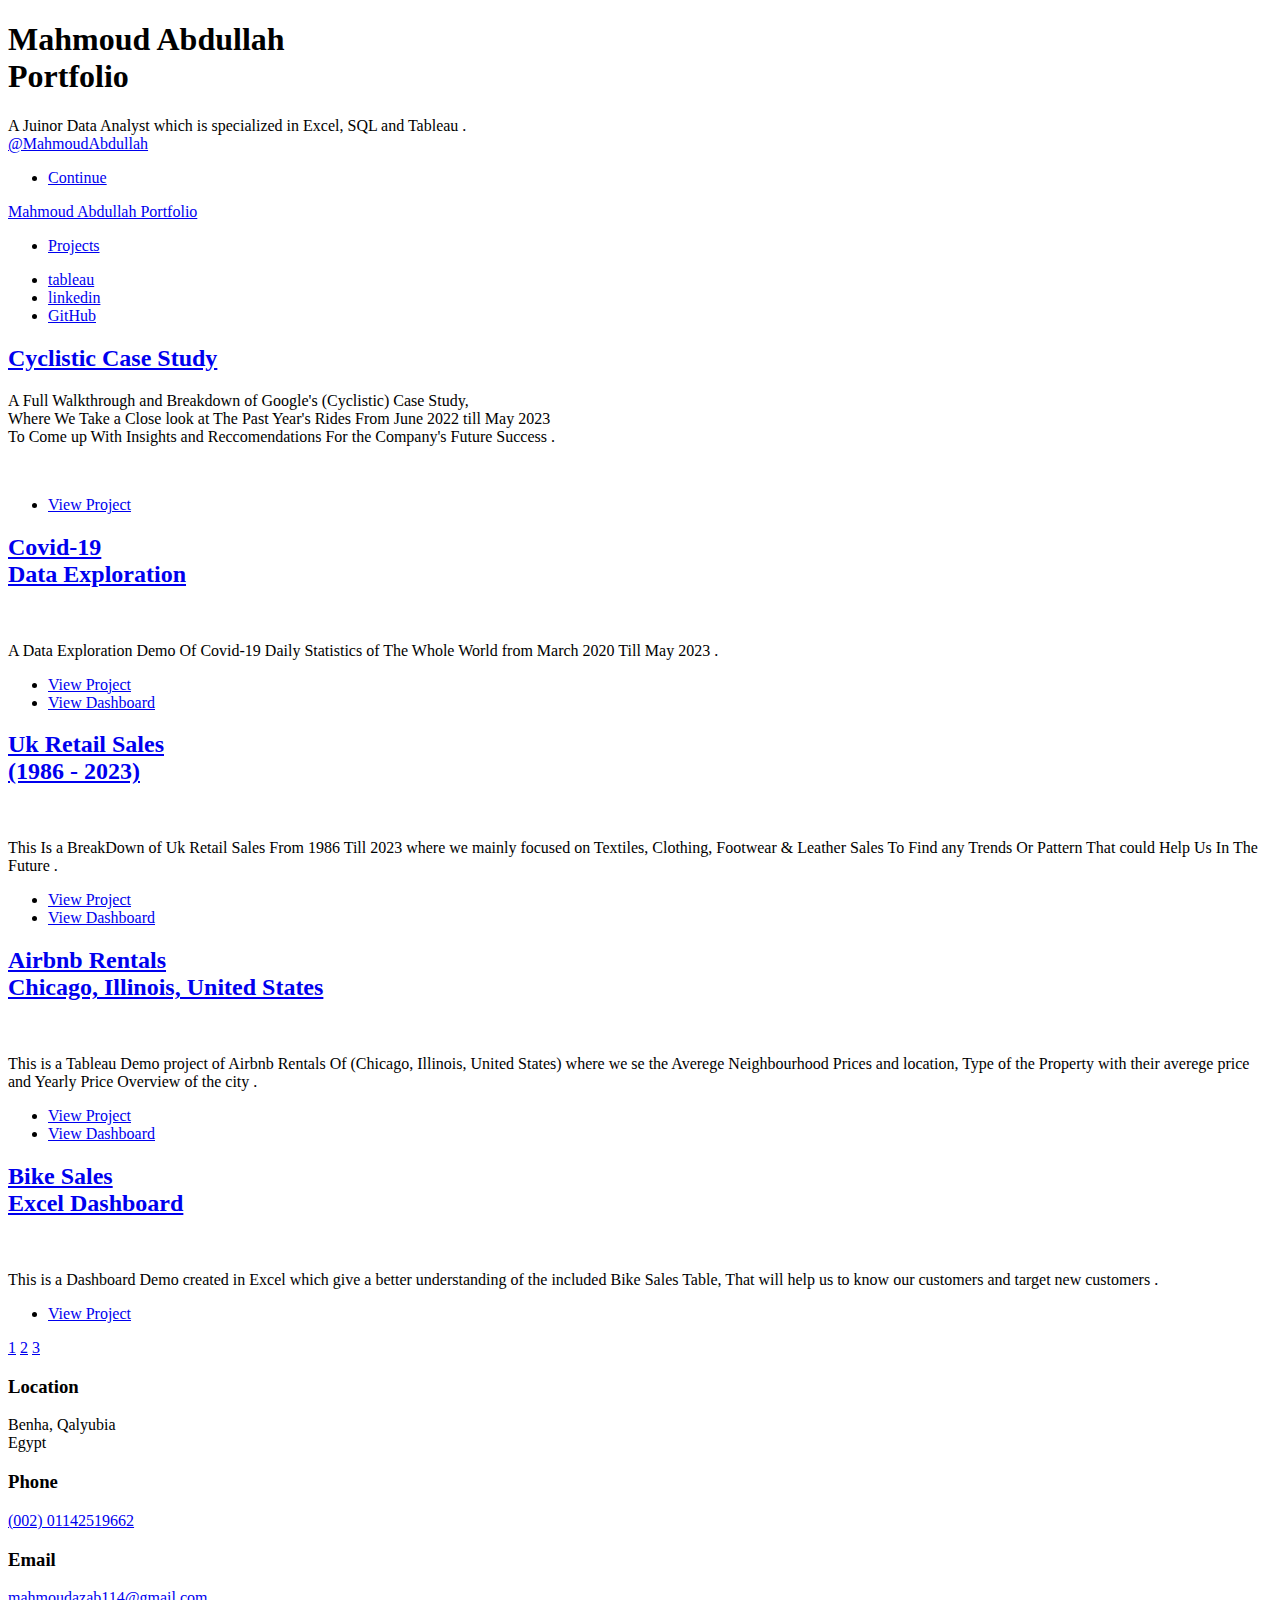
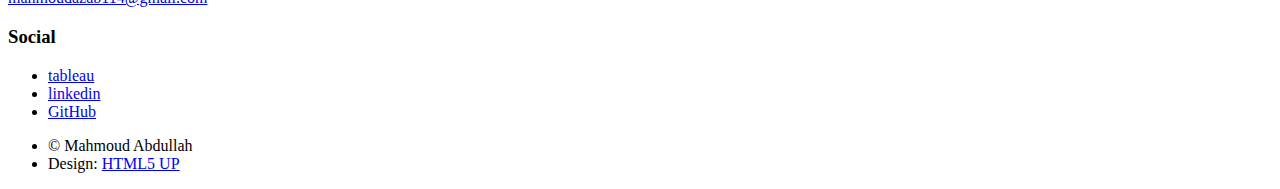
==== index.html @ ea703479 "Update index.html" ====
<!DOCTYPE HTML>
<!--
	Massively by HTML5 UP
	html5up.net | @ajlkn
	Free for personal and commercial use under the CCA 3.0 license (html5up.net/license)
-->
<html>
	<head>
		<title>Mahmoud Abdullah Portfolio</title>
		<meta charset="utf-8" />
		<meta name="viewport" content="width=device-width, initial-scale=1, user-scalable=no" />
		<link rel="stylesheet" href="assets/css/main.css" />
		<noscript><link rel="stylesheet" href="assets/css/noscript.css" /></noscript>
	</head>
	<body class="is-preload">

		<!-- Wrapper -->
			<div id="wrapper" class="fade-in">

				<!-- Intro -->
					<div id="intro">
						<h1>Mahmoud Abdullah<br />
						Portfolio</h1>
						<p>A Juinor Data Analyst which is specialized in Excel, SQL and Tableau . <a href="https://web.facebook.com/mahmood.azab"></a>  <a href="https://html5up.net"></a><br />
						 <a href="https://www.linkedin.com/in/mahmoud-abdullah-60a1521b1/">@MahmoudAbdullah</a></p>
						<ul class="actions">
							<li><a href="#header" class="button icon solid solo fa-arrow-down scrolly">Continue</a></li>
						</ul>
					</div>

				<!-- Header -->
					<header id="header">
						<a href="index.html" class="logo">Mahmoud Abdullah Portfolio</a>
					</header>

				<!-- Nav -->
					<nav id="nav">
						<ul class="links">
							<li class="active"><a href="index.html">Projects</a></li>
						</ul>
						<ul class="icons">
							<li><a href="https://public.tableau.com/app/profile/mahmoud.abdullah" target= "_blank" class="cib-tableau"><span class="label">tableau</span></a></li>
							<li><a href="https://www.linkedin.com/in/mahmoud-abdullah-60a1521b1/" target= "_blank" class="icon brands alt fa-linkedin"><span class="label">linkedin</span></a></li>
							<li><a href="https://github.com/mahmoudazab001" target= "_blank" class="icon brands alt fa-github"><span class="label">GitHub</span></a></li>
						</ul>
					</nav>

				<!-- Main -->
					<div id="main">

						<!-- Featured Post -->
							<article class="post featured">
								<header class="major">
									<h2><a href="generic.html">Cyclistic Case Study <br />
									</a></h2>
									<p>A Full Walkthrough and Breakdown of Google's (Cyclistic) Case Study,<br />
									Where We Take a Close look at The Past Year's Rides From June 2022 till May 2023 <br />
									To Come up With Insights and Reccomendations For the Company's Future Success .</p>
								</header>
								<a href="#" class="image main"><img src="images/23-zillow-group-san-francisco-bike-storage-1-1515514321.jpg" alt="" /></a>
								<ul class="actions special">
									<li><a href="generic.html" class="button large">View Project</a></li>
								</ul>
							</article>

						<!-- Posts -->
							<section class="posts">
								<article>
									<header>
										
										<h2><a href="https://github.com/mahmoudazab001/Portfolio_Projects/blob/main/covid_demo.sql">Covid-19 <br />
											Data Exploration</a></h2>
									</header>
									<a href="#" class="image fit"><img src="images/coronavirus-banner.jpg" alt="" /></a>
									<p>A Data Exploration Demo Of Covid-19 Daily Statistics of The Whole World from March 2020 Till May 2023 .</p>
									<ul class="actions special">
										<li><a href="https://github.com/mahmoudazab001/Portfolio_Projects/blob/main/covid_demo.sql" class="button">View Project</a></li>
										<li><a href="https://public.tableau.com/app/profile/mahmoud.abdullah/viz/Covid19overview_16870053819370/Dashboard1" class="button">View Dashboard</a></li>
									</ul>
								</article>
								<article>
									<header>
										
										<h2><a href="https://github.com/mahmoudazab001/Portfolio_Projects/blob/main/uk%20retail%20sales%20final.sql">Uk Retail Sales <br />
										(1986 - 2023)</a></h2>
									</header>
									<a href="#" class="image fit"><img src="images/retail-sales-increase-graph-1280x720-1.jpg" alt="" /></a>
									<p>This Is a BreakDown of Uk Retail Sales From 1986 Till 2023 where we mainly focused on Textiles, Clothing, Footwear & Leather Sales To Find any Trends Or Pattern That could Help Us In The Future .</p>
									<ul class="actions special">
										<li><a href="https://github.com/mahmoudazab001/Portfolio_Projects/blob/main/uk%20retail%20sales%20final.sql" class="button">View Project</a></li>
										<li><a href="https://public.tableau.com/app/profile/mahmoud.abdullah/viz/UkSales/Dashboard1" class="button">View Dashboard</a></li>
									</ul>
								</article>
								<article>
									<header>
										
										<h2><a href="https://public.tableau.com/app/profile/mahmoud.abdullah/viz/Airbnbdemo/Dashboard1#1">Airbnb Rentals<br />
										Chicago, Illinois, United States </a></h2>
									</header>
									<a href="#" class="image fit"><img src="images/carousel_Airbnb_Chicago.jpg" alt="" /></a>
									<p>This is a Tableau Demo project of Airbnb Rentals Of (Chicago, Illinois, United States) where we se the Averege Neighbourhood Prices and location, Type of the Property with their averege price and Yearly Price Overview of the city .</p>
									<ul class="actions special">
										<li><a href="https://github.com/mahmoudazab001/Airbnb" class="button">View Project</a></li>
										<li><a href="https://public.tableau.com/app/profile/mahmoud.abdullah/viz/Airbnbdemo/Dashboard1#1" class="button">View Dashboard</a></li>
									</ul>
								</article>
								<article>
									<header>
									
										<h2><a href="https://github.com/mahmoudazab001/Portfolio_Projects/blob/main/Excel%20Project%20dashboard.xlsx">Bike Sales<br />
										Excel Dashboard</a></h2>
									</header>
									<a href="#" class="image fit"><img src="images/PXL_20221204_204356273-slimC.jpg" alt="" /></a>
									<p>This is a Dashboard Demo created in Excel which give a better understanding of the included Bike Sales Table, That will help us to know our customers and target new customers .</p>
									<ul class="actions special">
										<li><a href="https://github.com/mahmoudazab001/Portfolio_Projects/blob/main/Excel%20Project%20dashboard.xlsx" class="button">View Project</a></li>
									</ul>
								</article>
								<article>
									<header>
										
									</ul>
								</article>
								<article>
									<header>
									
									</ul>
								</article>
							</section>

						<!-- Footer -->
							<footer>
								<div class="pagination">
									<!--<a href="#" class="previous">Prev</a>-->
									<a href="#" class="page active">1</a>
									<a href="#" class="page">2</a>
									<a href="#" class="page">3</a>
							
								</div>
							</footer>

					</div>

				<!-- Footer -->
					<footer id="footer">
						<section>
							
						<section class="split contact">
							<section class="alt">
								<h3>Location</h3>
								<p>Benha, Qalyubia<br />
								Egypt</p>
							</section>
							<section>
								<h3>Phone</h3>
								<p><a href="#">(002) 01142519662</a></p>
							</section>
							<section>
								<h3>Email</h3>
								<p><a href="mahmoudazab114@gmail.com">mahmoudazab114@gmail.com</a></p>
							</section>
							<section>
								<h3>Social</h3>
								<ul class="icons alt">
                                    <li><a href="https://public.tableau.com/app/profile/mahmoud.abdullah" target= "_blank"class="cib-tableau"><span class="label">tableau</span></a></li>
									<li><a href="https://www.linkedin.com/in/mahmoud-abdullah-60a1521b1/" target= "_blank" class="icon brands alt fa-linkedin"><span class="label">linkedin</span></a></li>
									<li><a href="https://github.com/mahmoudazab001" target= "_blank" class="icon brands alt fa-github"><span class="label">GitHub</span></a></li>
								</ul>
							</section>
						</section>
					</footer>

				<!-- Copyright -->
					<div id="copyright">
						<ul><li>&copy; Mahmoud Abdullah</li><li>Design: <a href="https://html5up.net">HTML5 UP</a></li></ul>
					</div>

			</div>

		<!-- Scripts -->
			<script src="assets/js/jquery.min.js"></script>
			<script src="assets/js/jquery.scrollex.min.js"></script>
			<script src="assets/js/jquery.scrolly.min.js"></script>
			<script src="assets/js/browser.min.js"></script>
			<script src="assets/js/breakpoints.min.js"></script>
			<script src="assets/js/util.js"></script>
			<script src="assets/js/main.js"></script>

	</body>
</html>
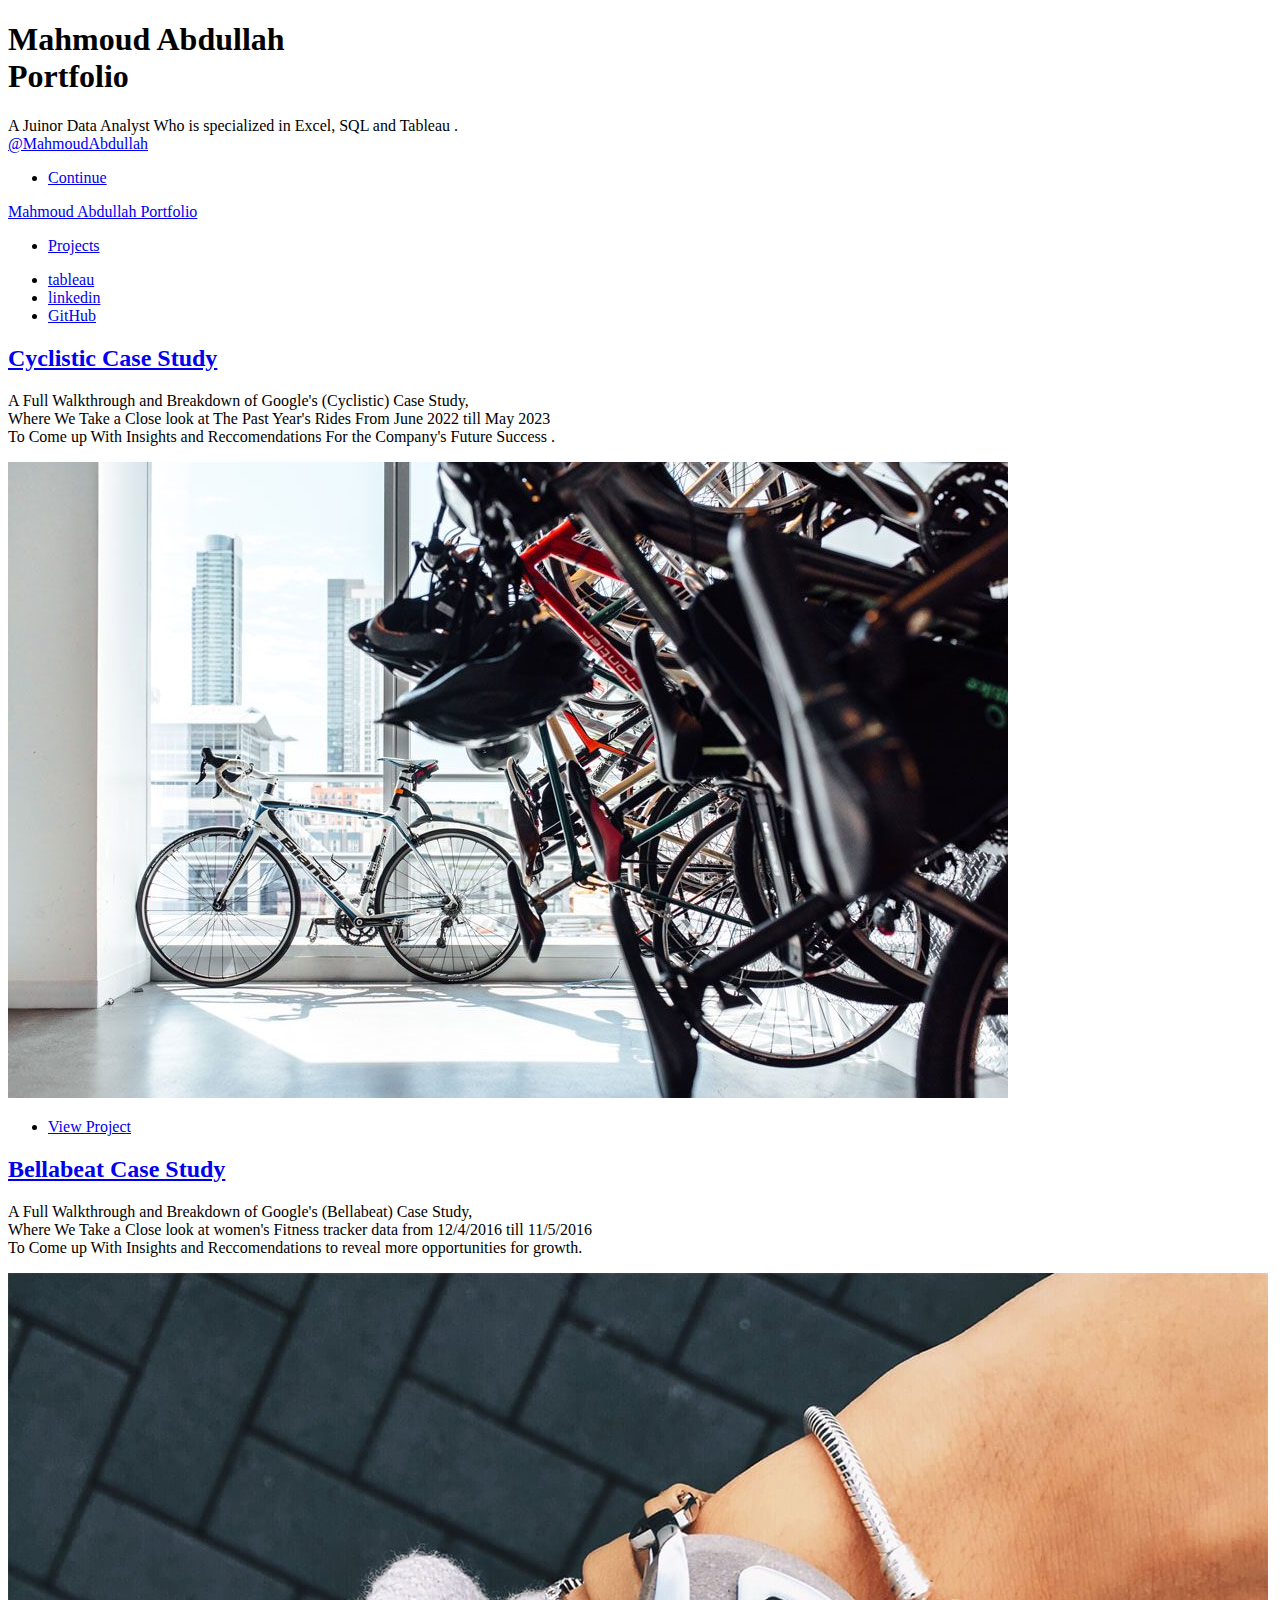
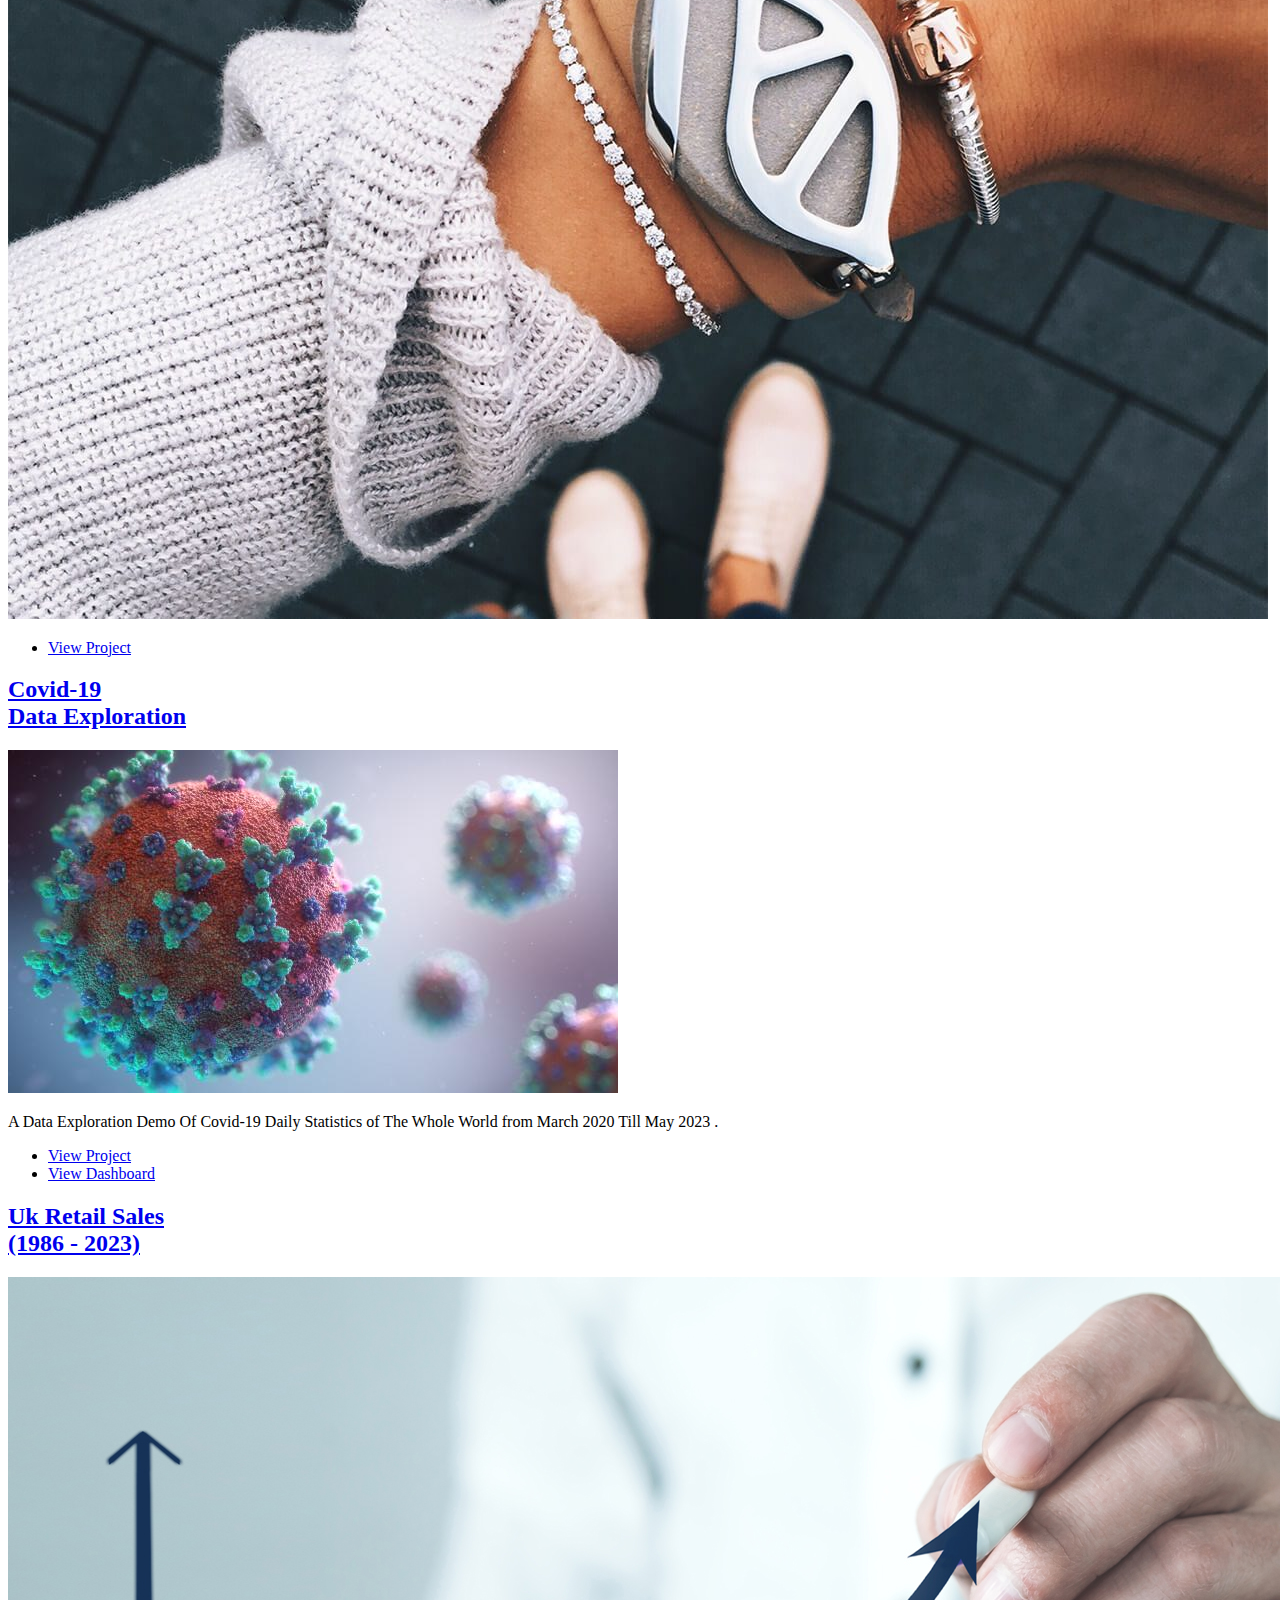
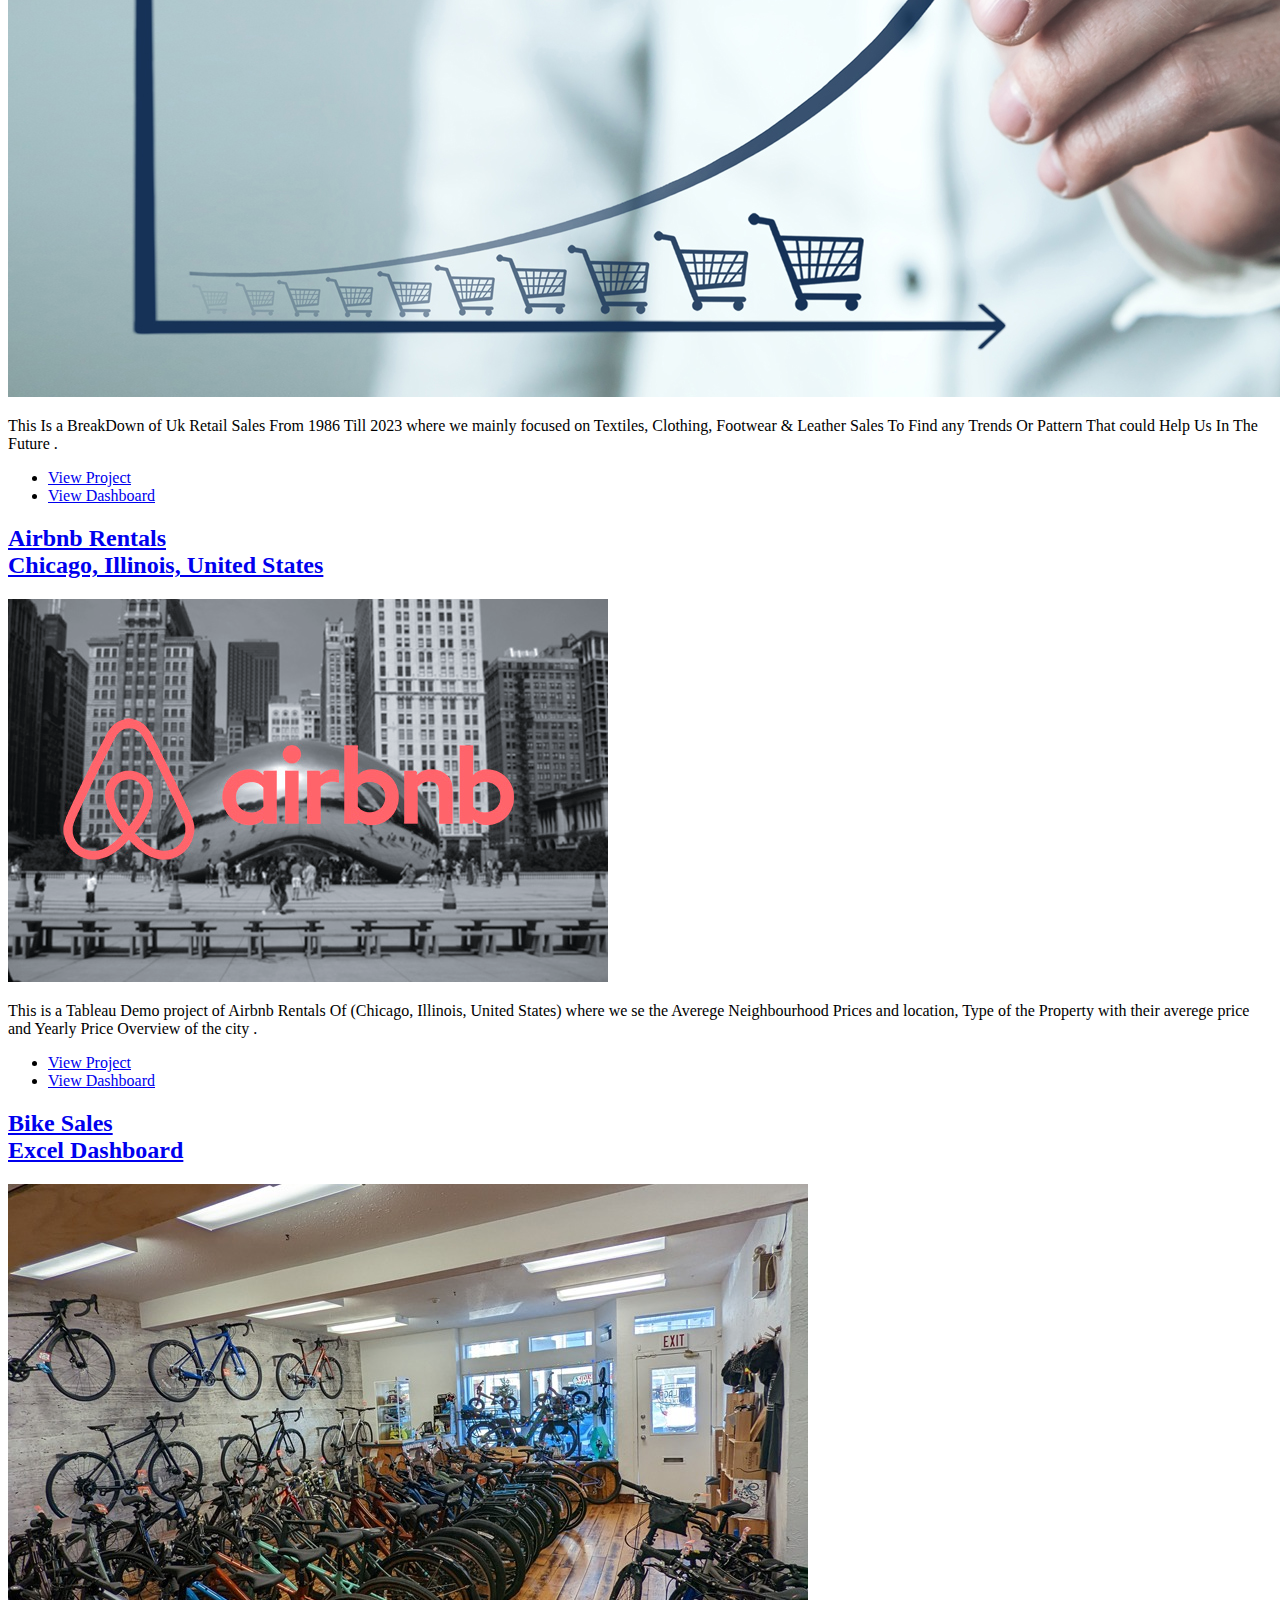
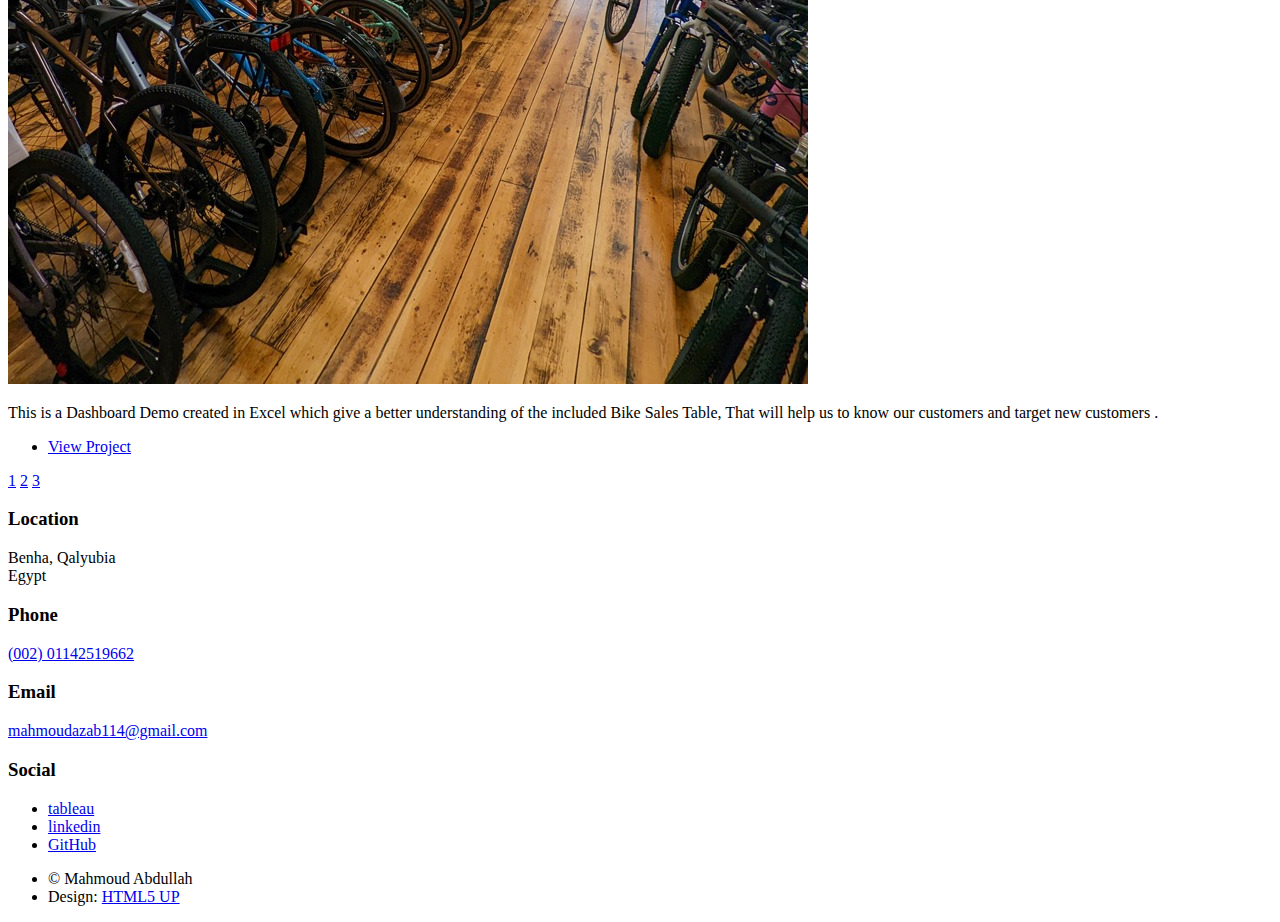
==== commit bea3a5a4: "Update index.html" ====
--- a/index.html
+++ b/index.html
@@ -21,7 +21,7 @@
 					<div id="intro">
 						<h1>Mahmoud Abdullah<br />
 						Portfolio</h1>
-						<p>A Juinor Data Analyst which is specialized in Excel, SQL and Tableau . <a href="https://web.facebook.com/mahmood.azab"></a>  <a href="https://html5up.net"></a><br />
+						<p>A Juinor Data Analyst Who is specialized in Excel, SQL and Tableau . <a href="https://web.facebook.com/mahmood.azab"></a>  <a href="https://html5up.net"></a><br />
 						 <a href="https://www.linkedin.com/in/mahmoud-abdullah-60a1521b1/">@MahmoudAbdullah</a></p>
 						<ul class="actions">
 							<li><a href="#header" class="button icon solid solo fa-arrow-down scrolly">Continue</a></li>
@@ -63,6 +63,21 @@
 								</ul>
 							</article>
 
+							<!-- Featured Post -->
+							<article class="post featured">
+								<header class="major">
+									<h2><a href="generic_Bellabeat.html">Bellabeat Case Study <br />
+									</a></h2>
+									<p>A Full Walkthrough and Breakdown of Google's (Bellabeat) Case Study,<br />
+									Where We Take a Close look at women's Fitness tracker data from 12/4/2016 till 11/5/2016<br />
+									To Come up With Insights and Reccomendations to reveal more opportunities for growth.</p>
+								</header>
+								<a href="#" class="image main"><img src="images/bellabeat-leaf-urban-silver-8.jpeg" alt="" /></a>
+								<ul class="actions special">
+									<li><a href="generic_Bellabeat.html" class="button large">View Project</a></li>
+								</ul>
+							</article>
+
 						<!-- Posts -->
 							<section class="posts">
 								<article>
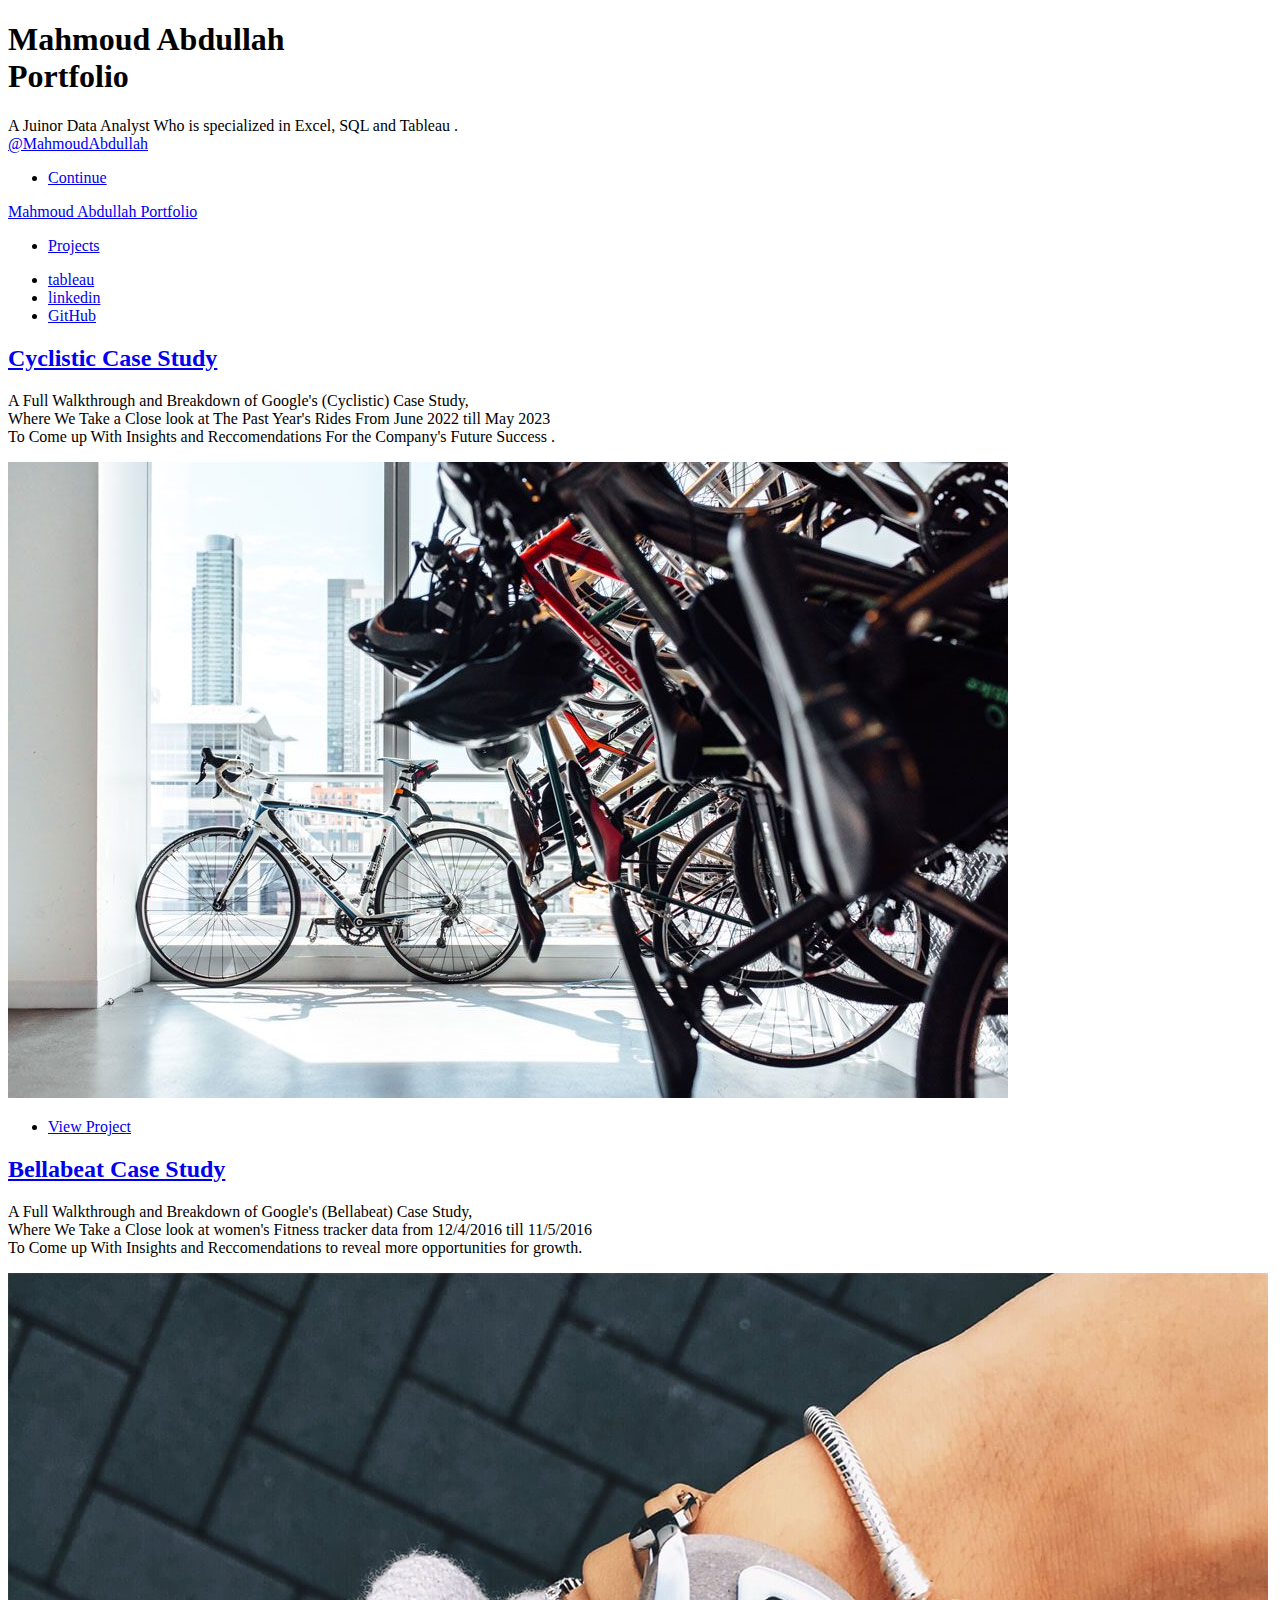
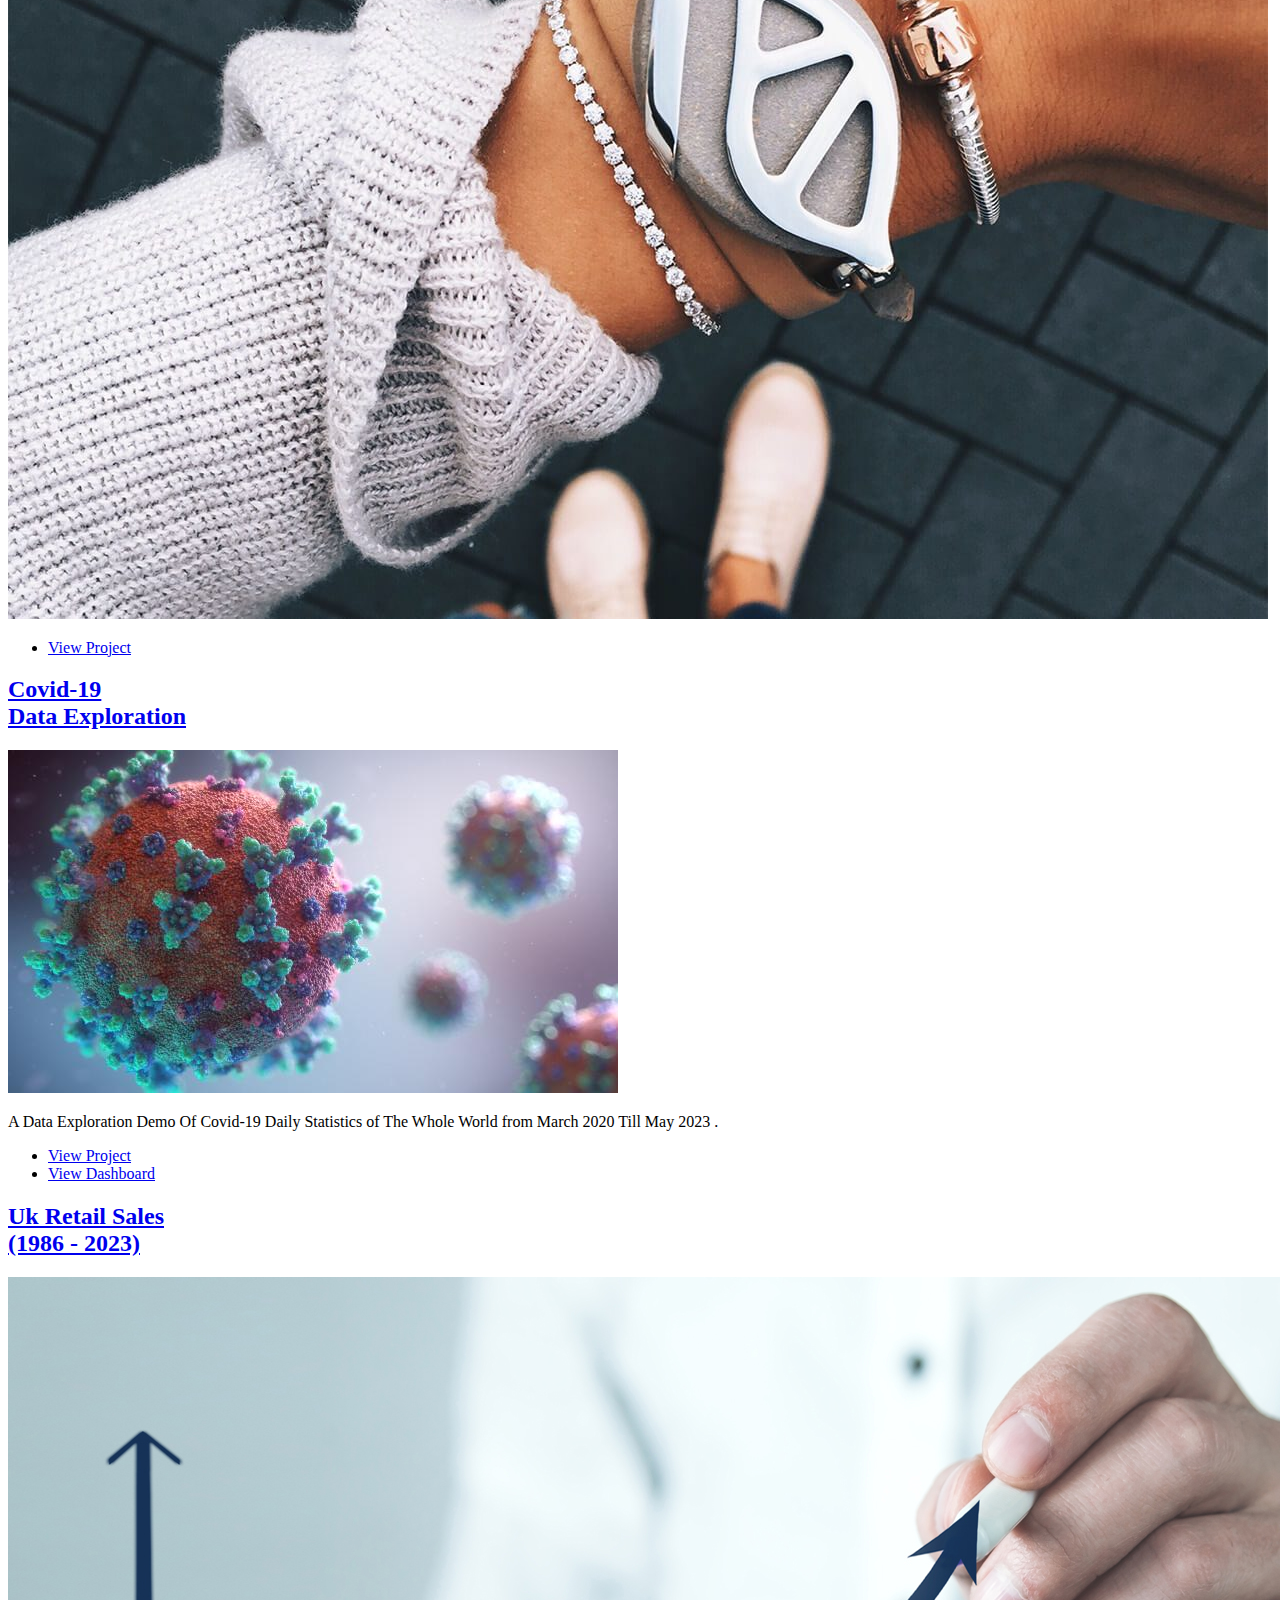
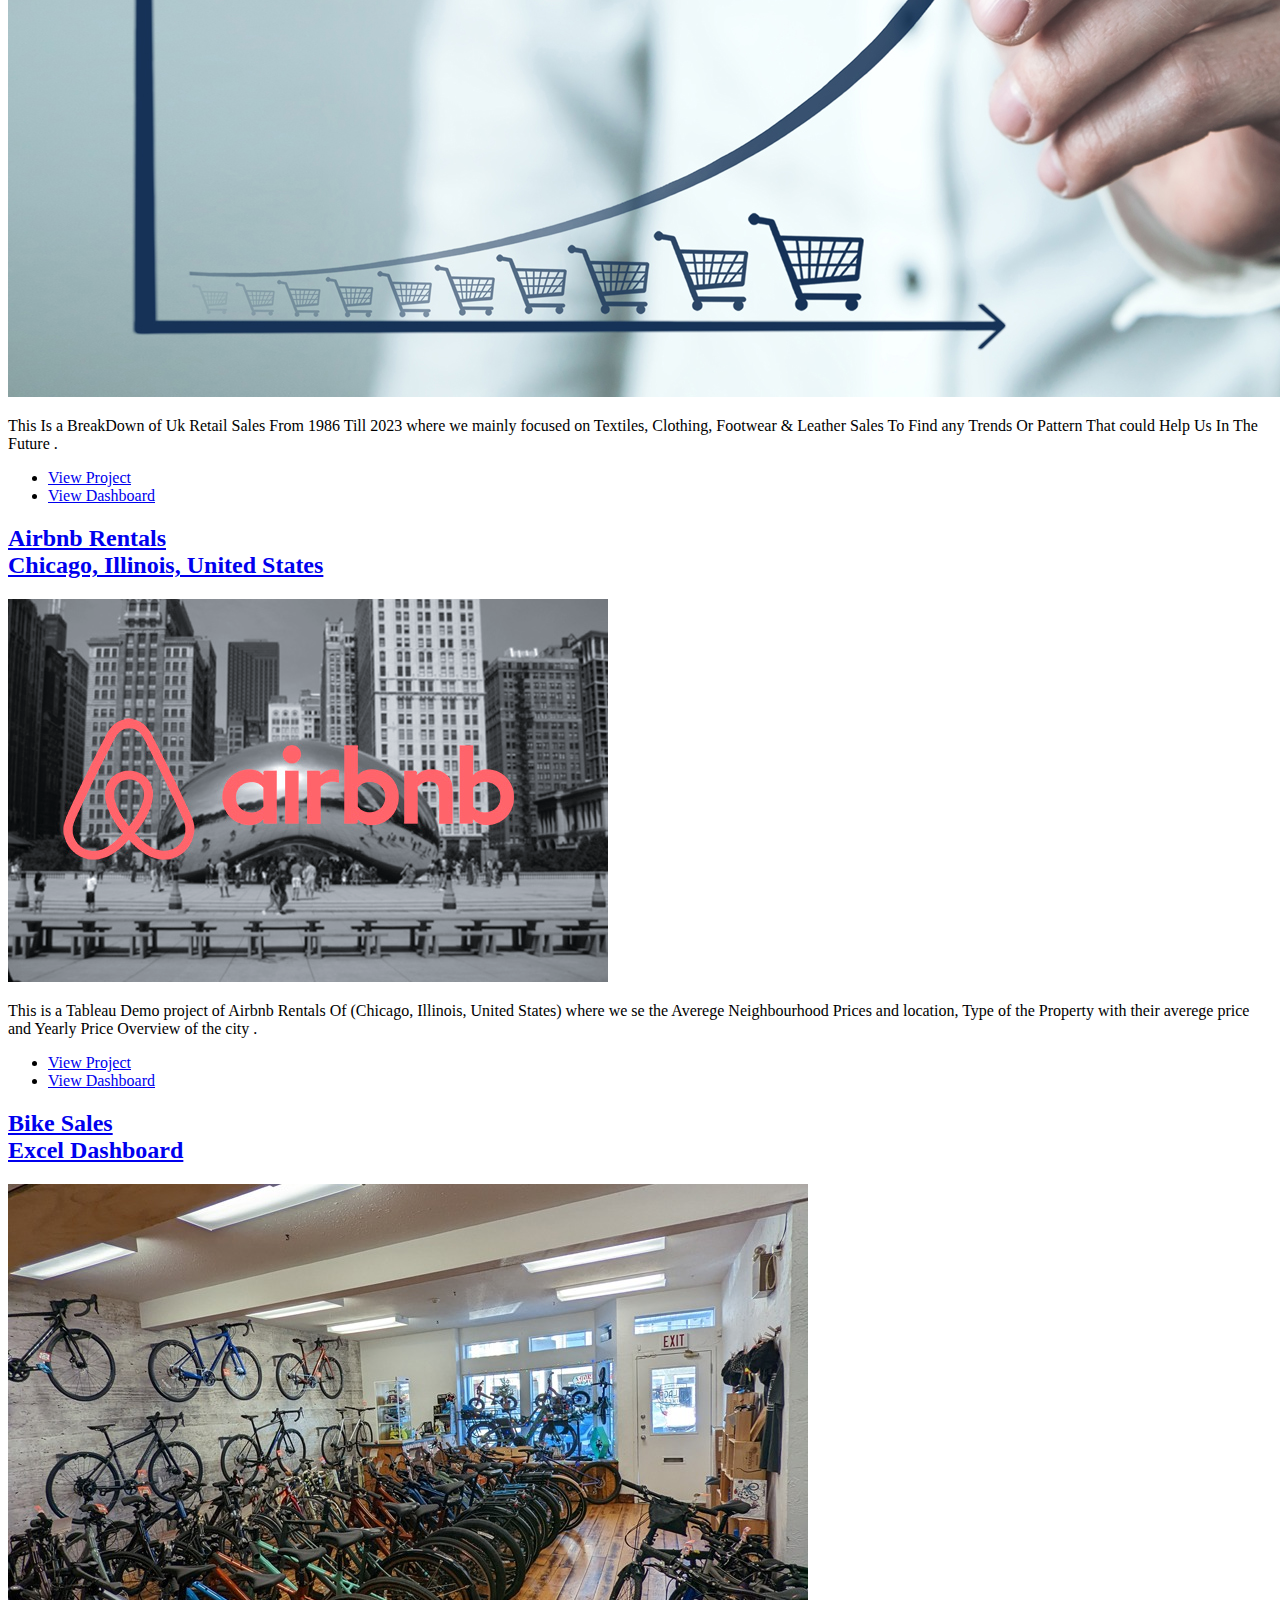
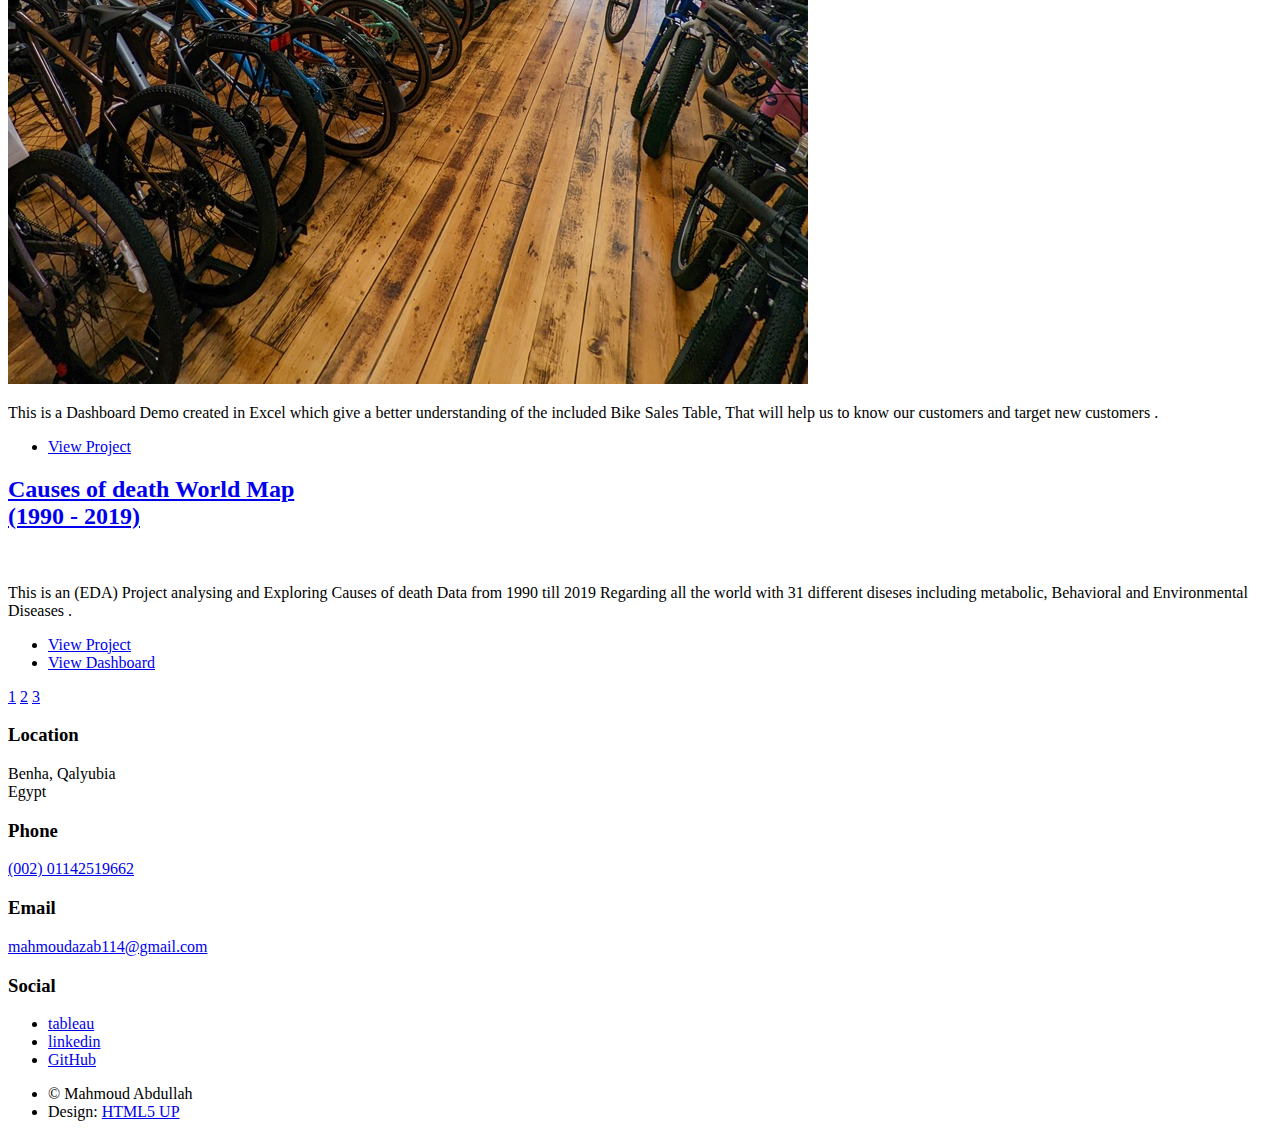
==== commit fcf2c54e: "Update index.html" ====
--- a/index.html
+++ b/index.html
@@ -133,6 +133,19 @@
 								</article>
 								<article>
 									<header>
+									
+										<h2><a href="https://github.com/mahmoudazab001/Portfolio_Projects/blob/main/Excel%20Project%20dashboard.xlsx">Causes of death World Map <br />
+										(1990 - 2019)</a></h2>
+									</header>
+									<a href="#" class="image fit"><img src="images/2008_09_23_4339-fujifp100c-toolong.jpg" alt="" /></a>
+									<p>This is an (EDA) Project analysing and Exploring Causes of death Data from 1990 till 2019 Regarding all the world with 31 different diseses including metabolic, Behavioral and Environmental Diseases .</p>
+									<ul class="actions special">
+										<li><a href="https://github.com/mahmoudazab001/Portfolio_Projects/blob/main/cause%20of%20death.sql" class="button">View Project</a></li>
+										<li><a href="https://public.tableau.com/app/profile/mahmoud.abdullah/viz/Causesofdeath_16910765452310/Dashboard1" class="button">View Dashboard</a></li>
+									</ul>
+								</article>
+								<article>
+									<header>
 										
 									</ul>
 								</article>
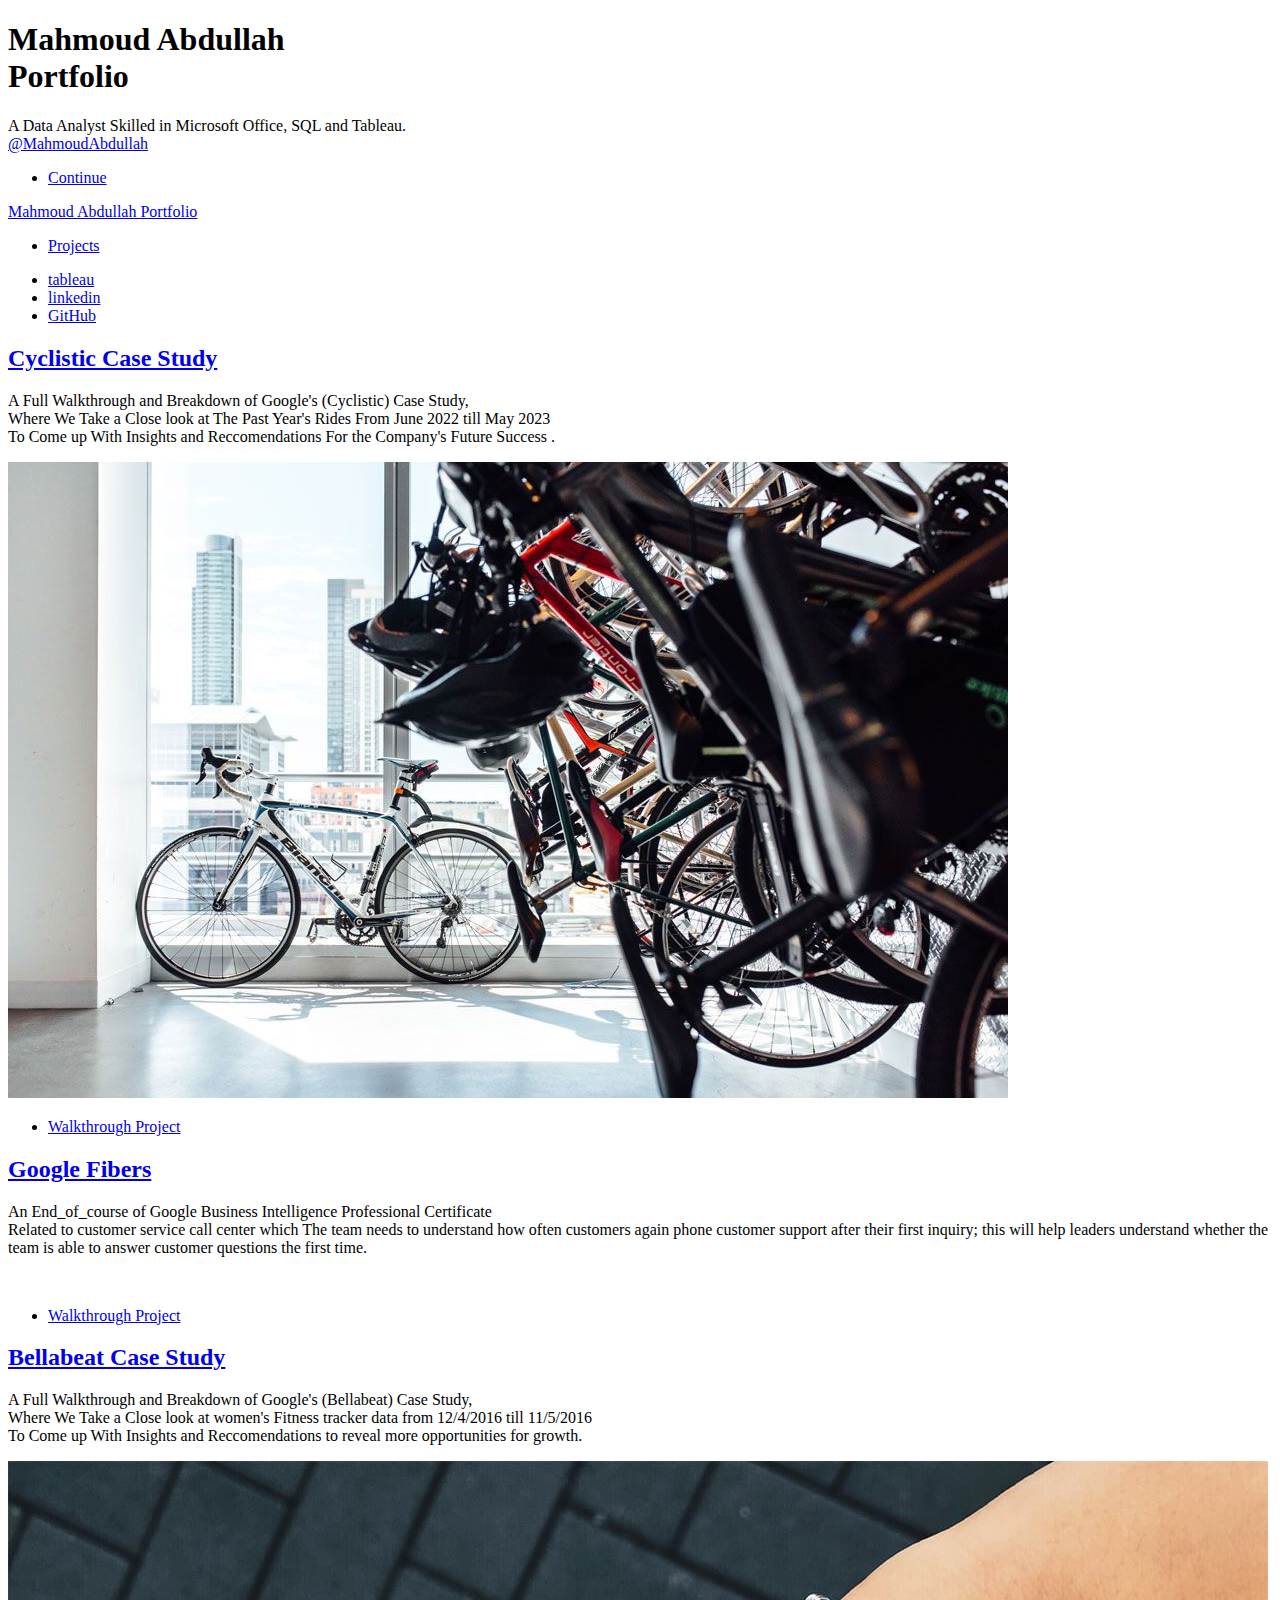
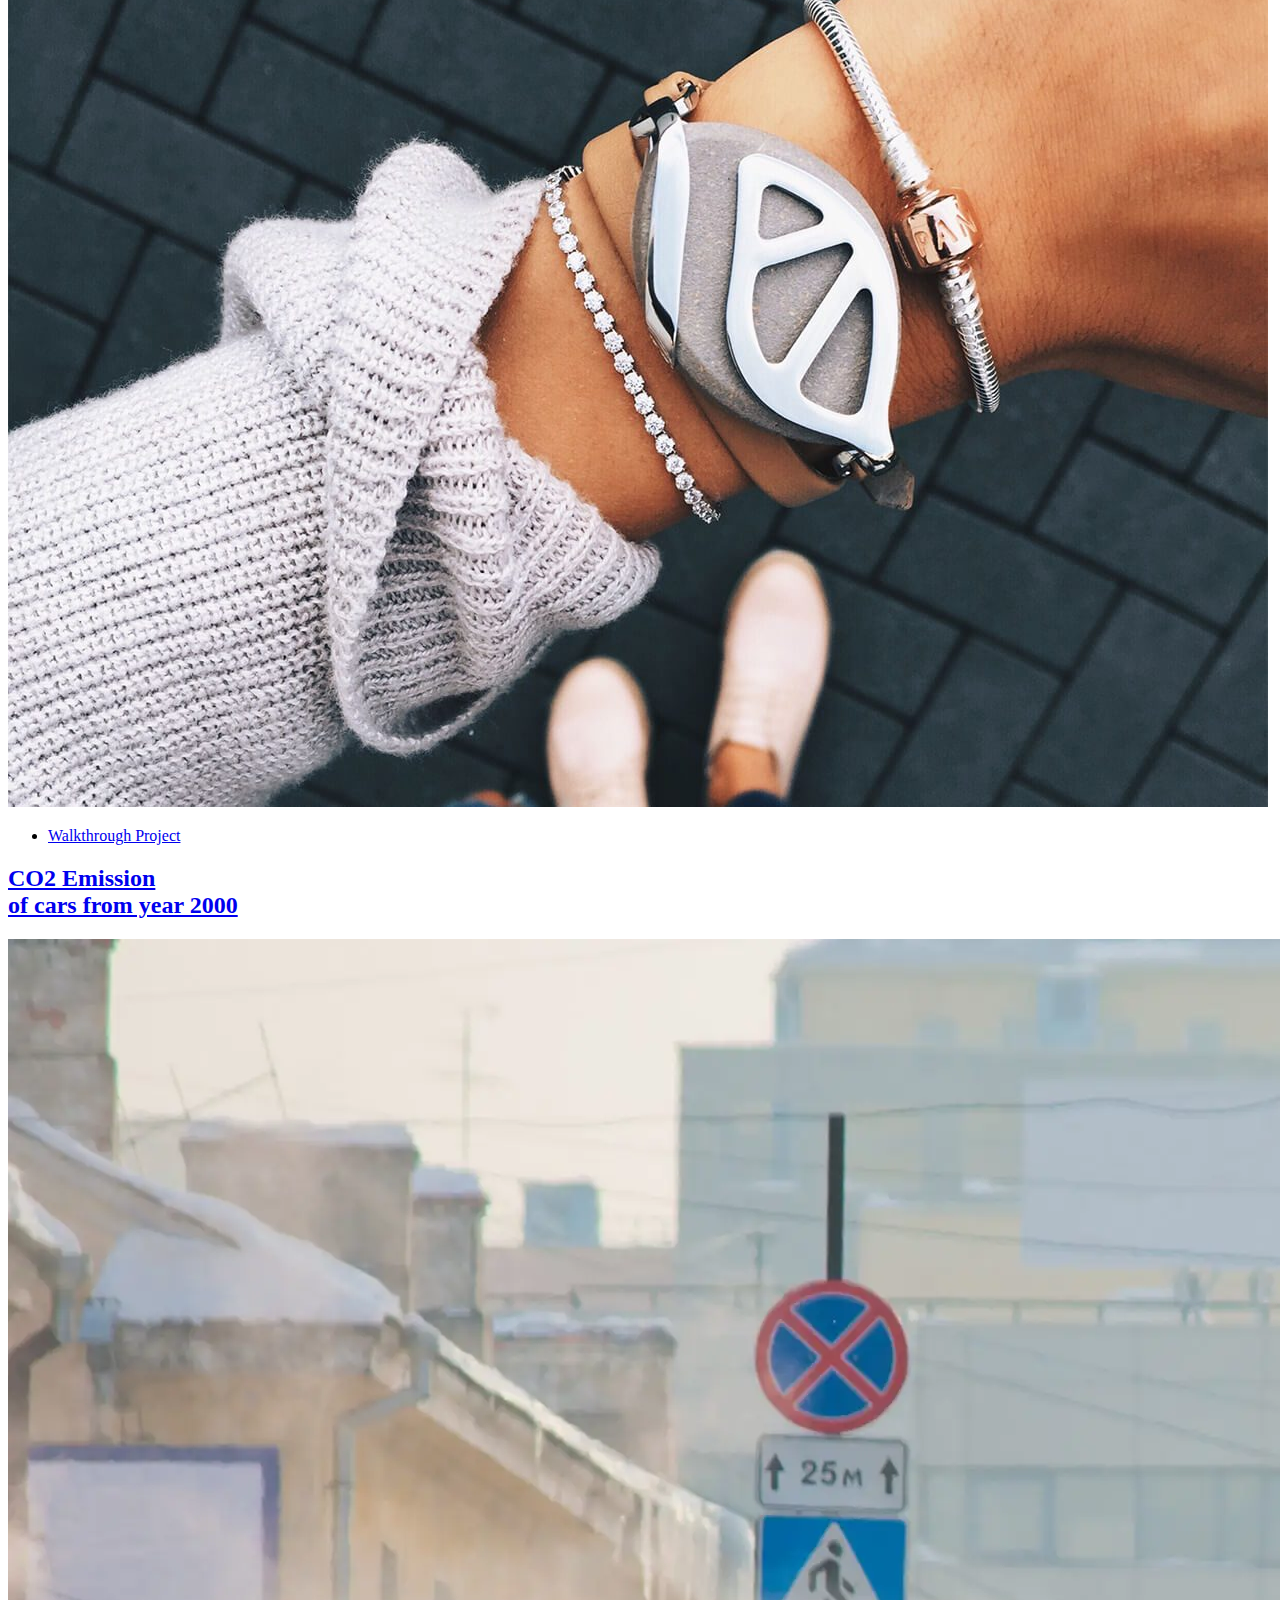
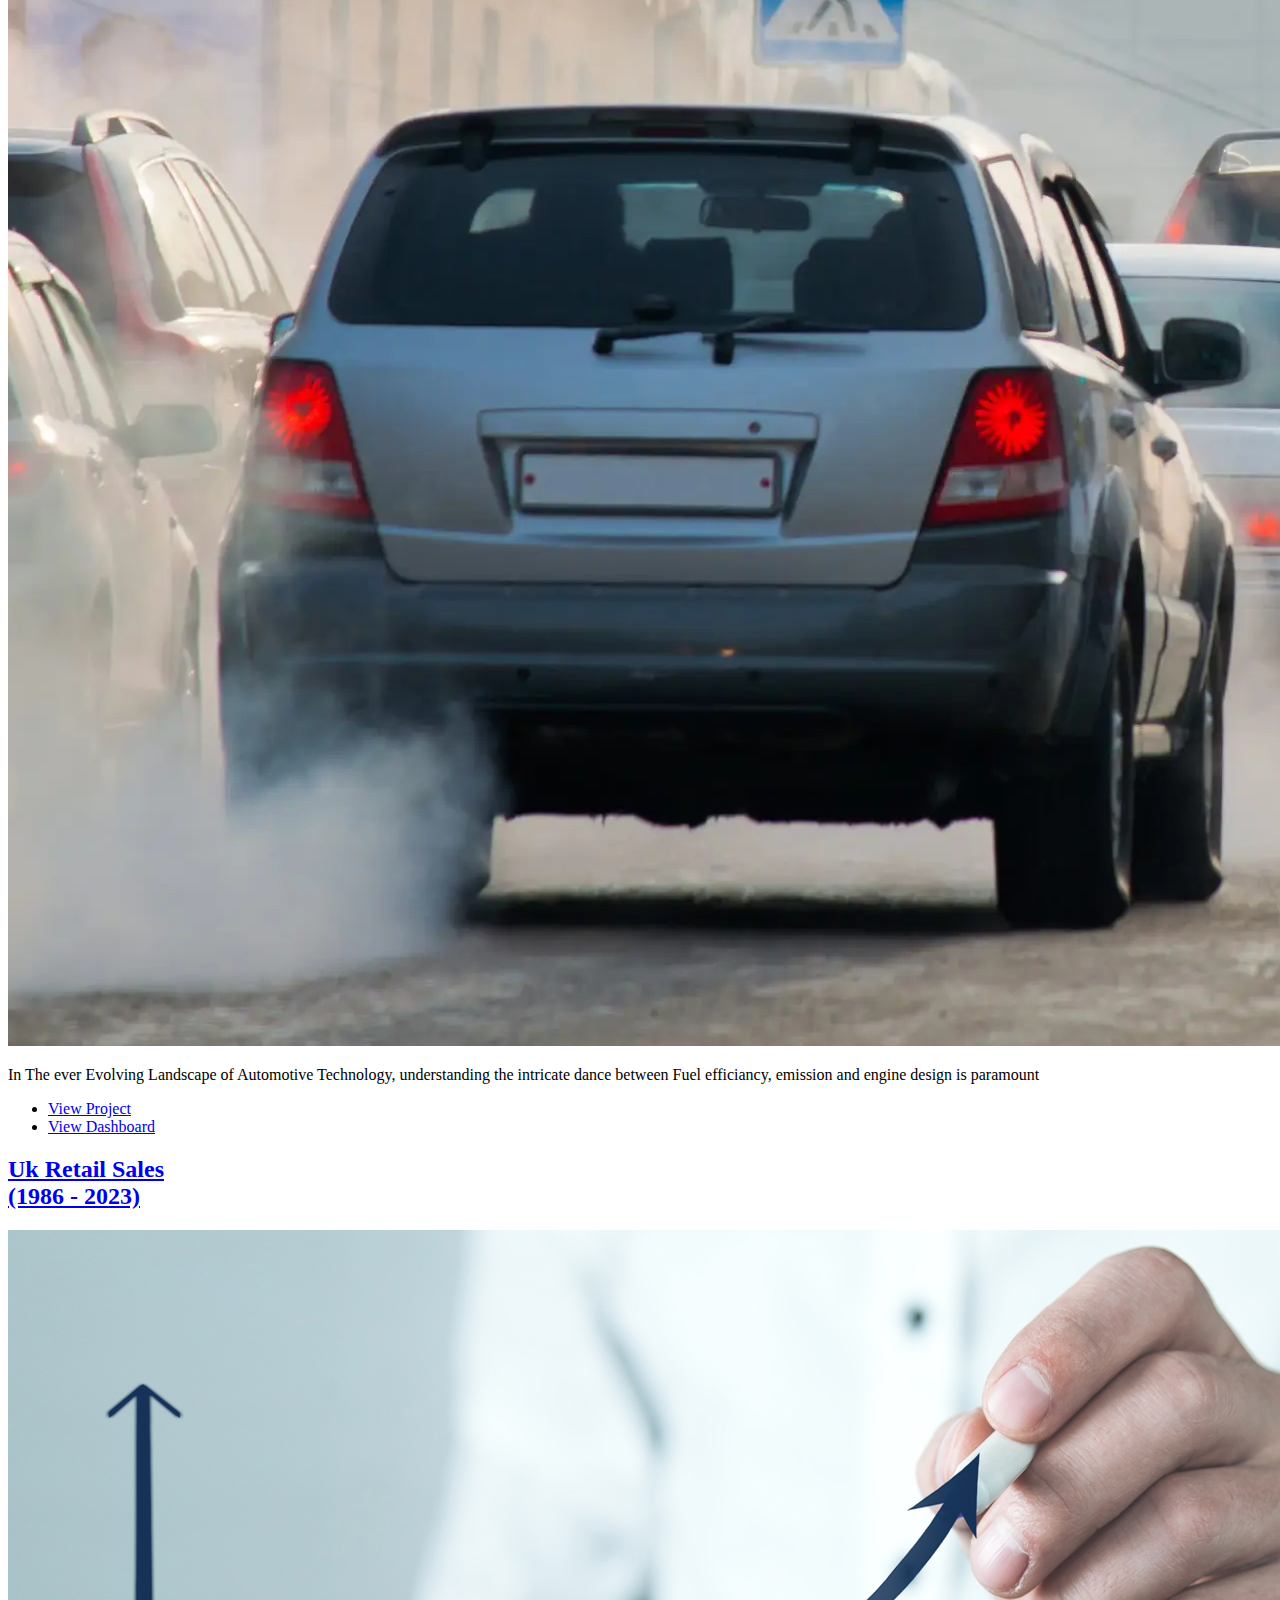
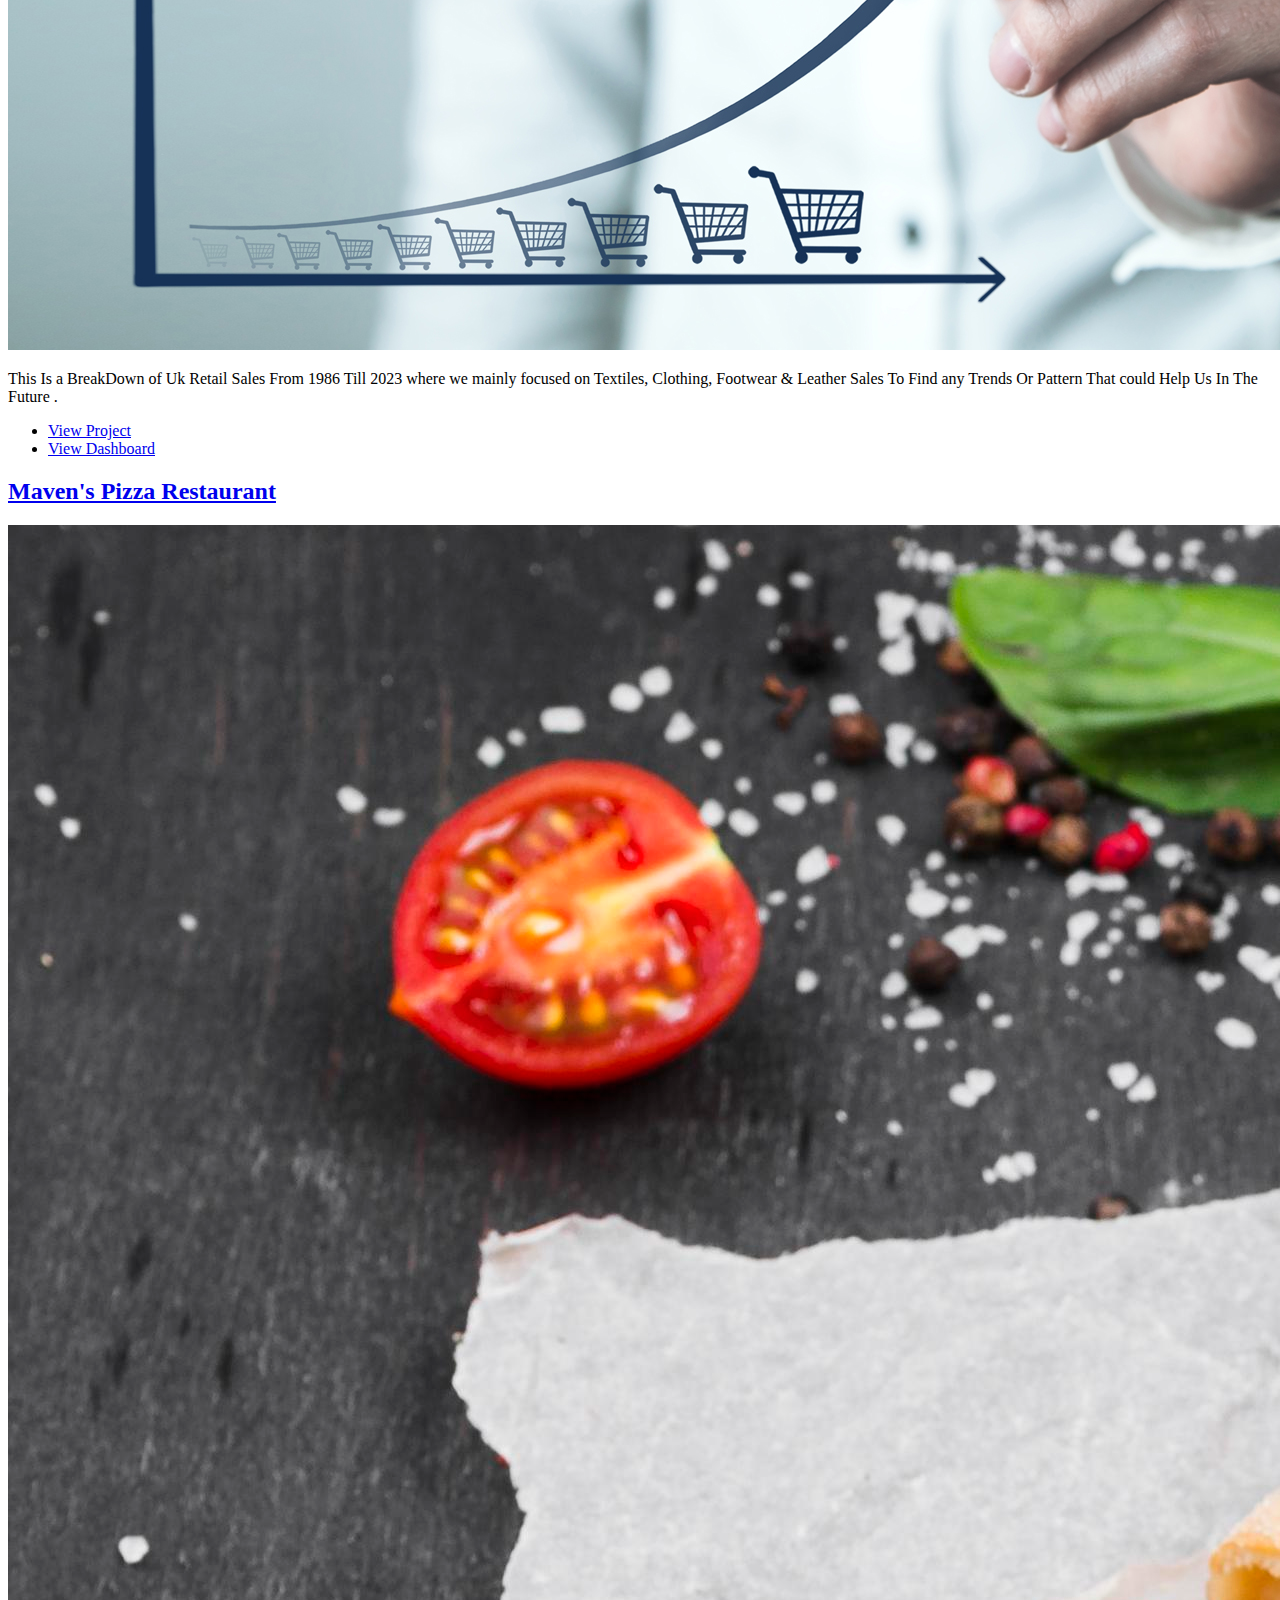
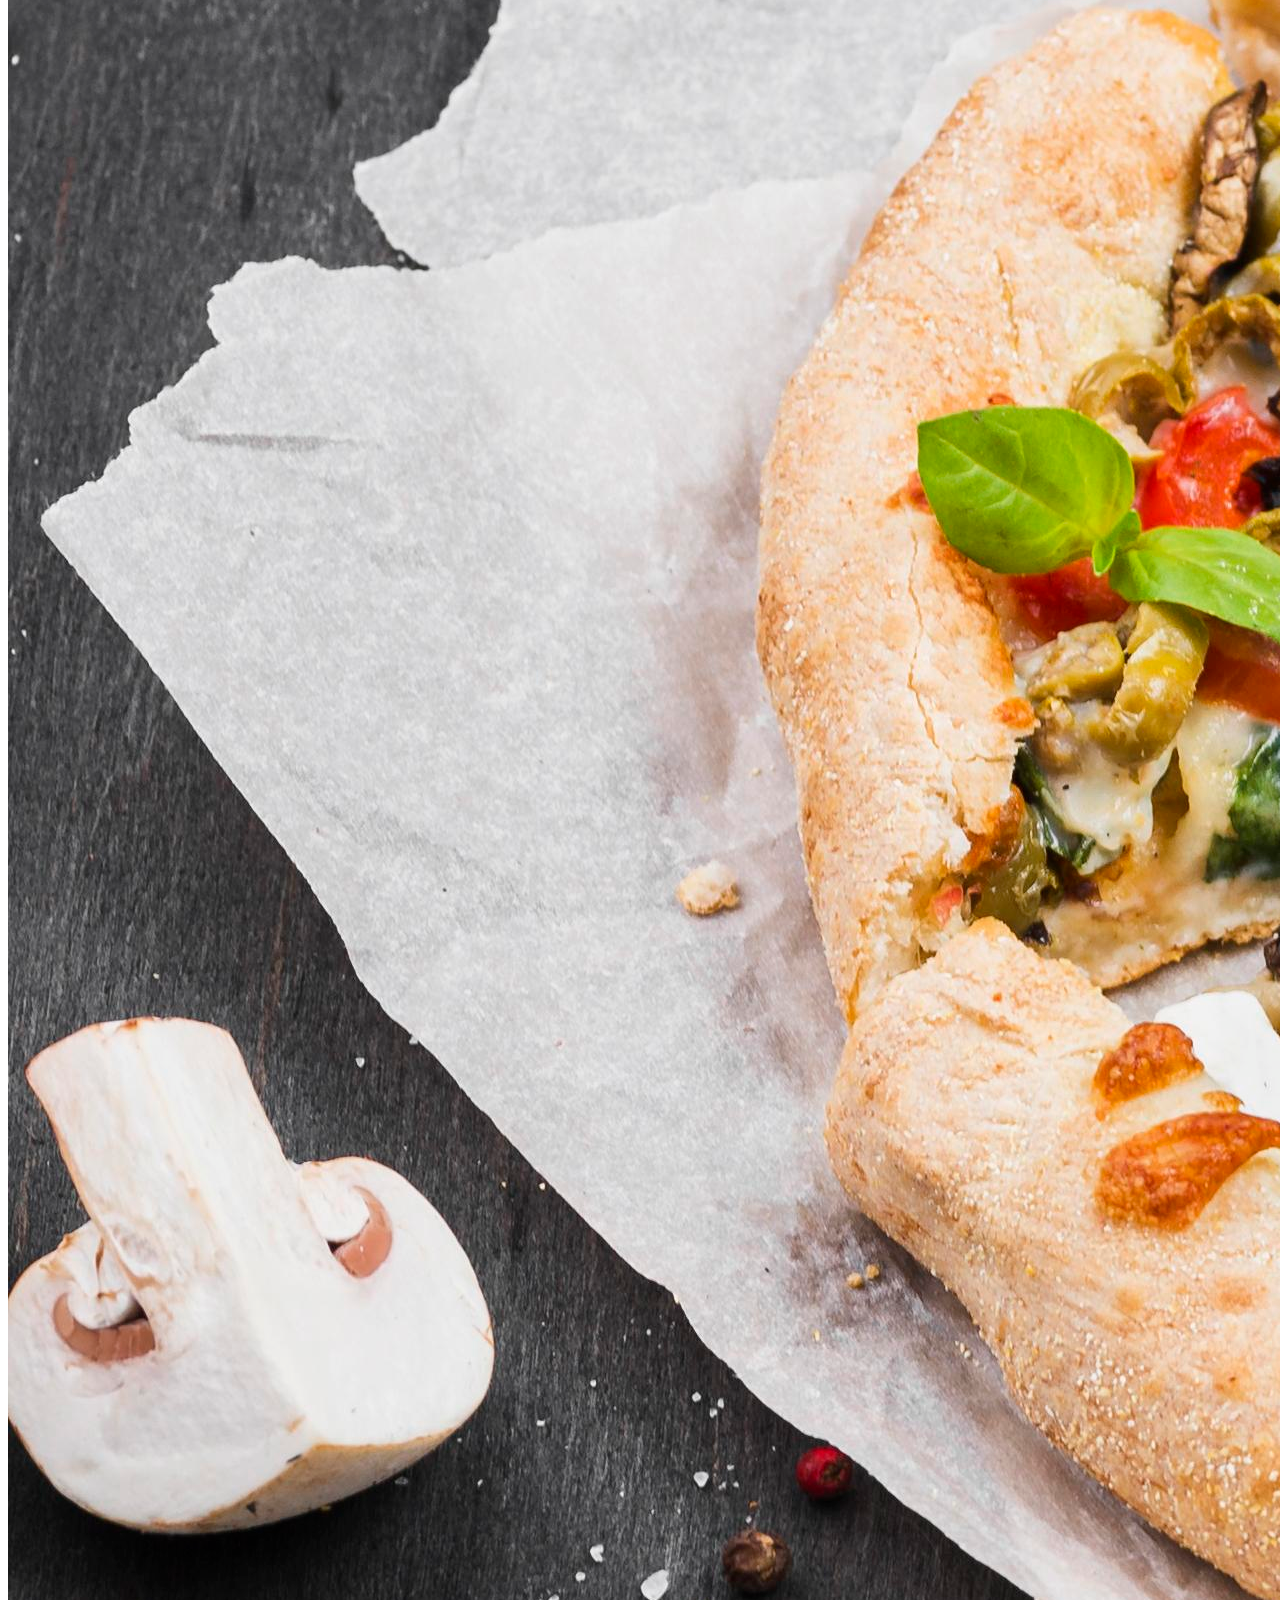
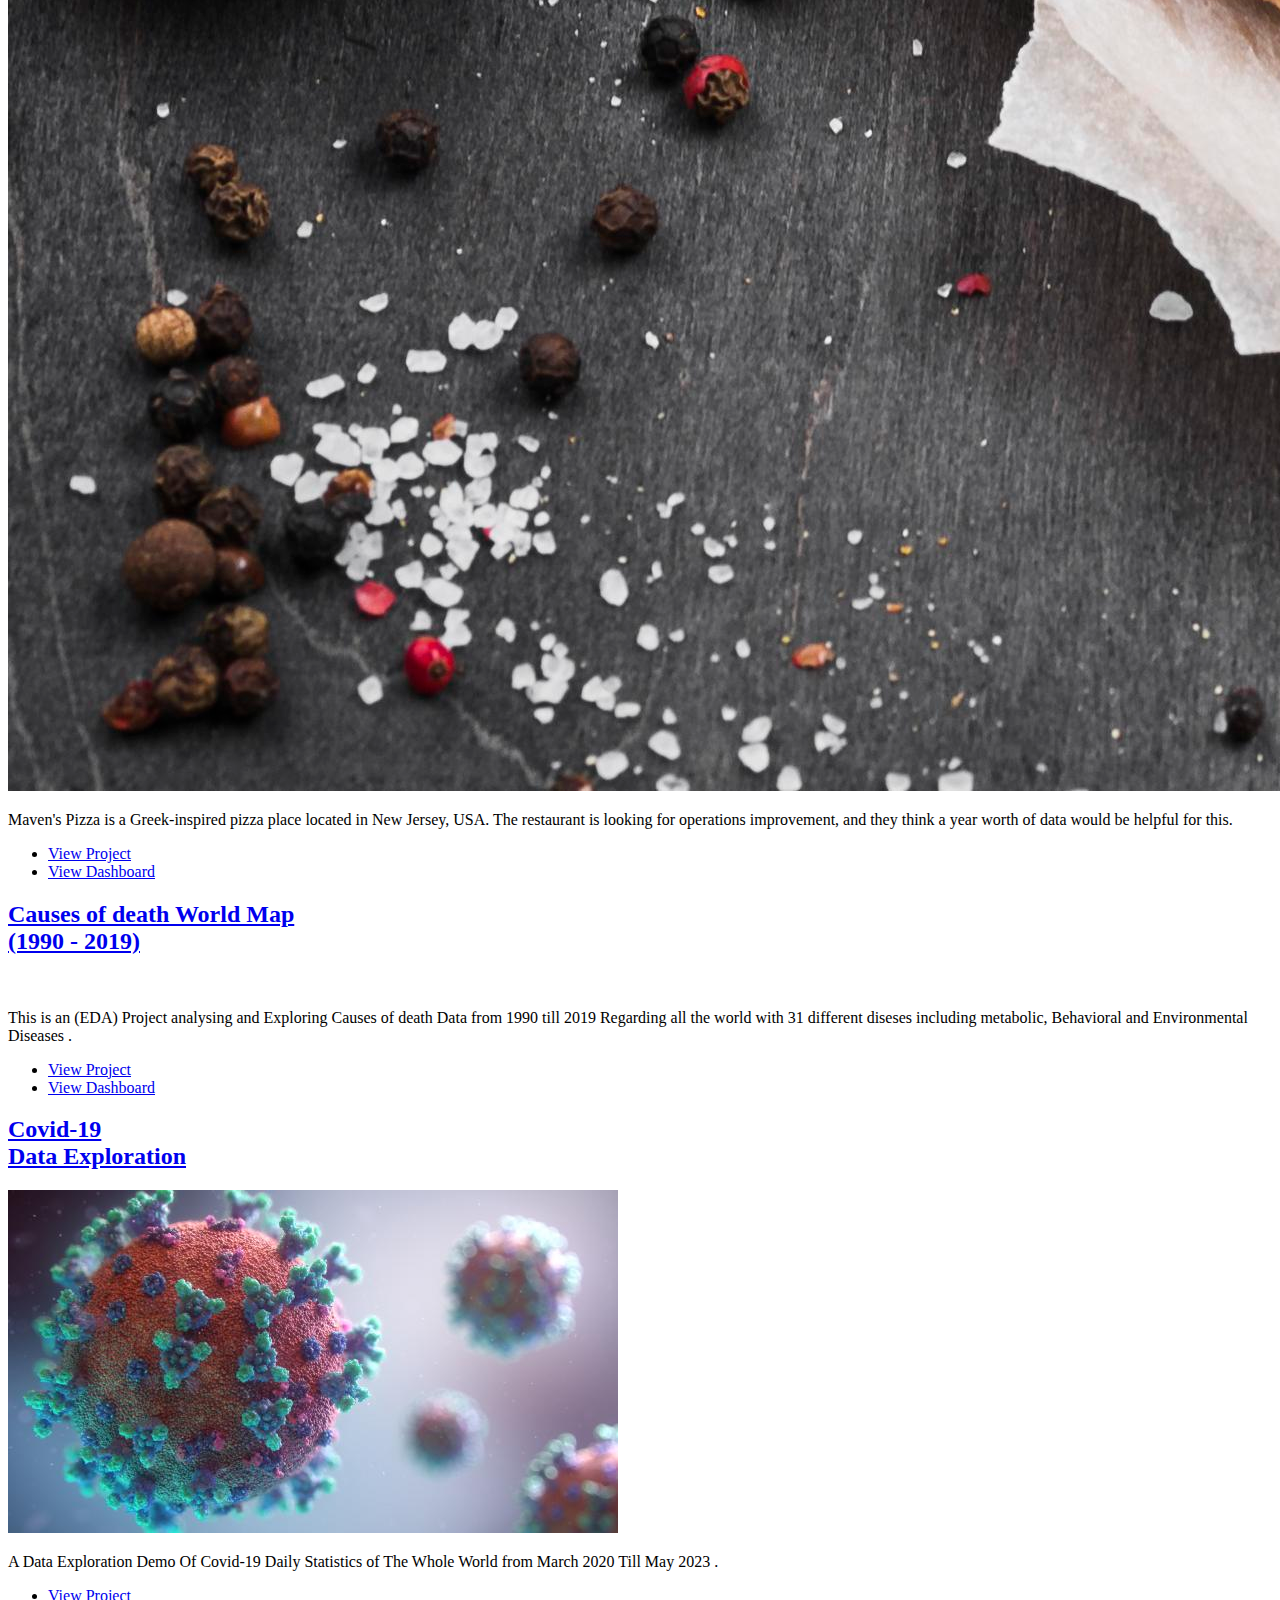
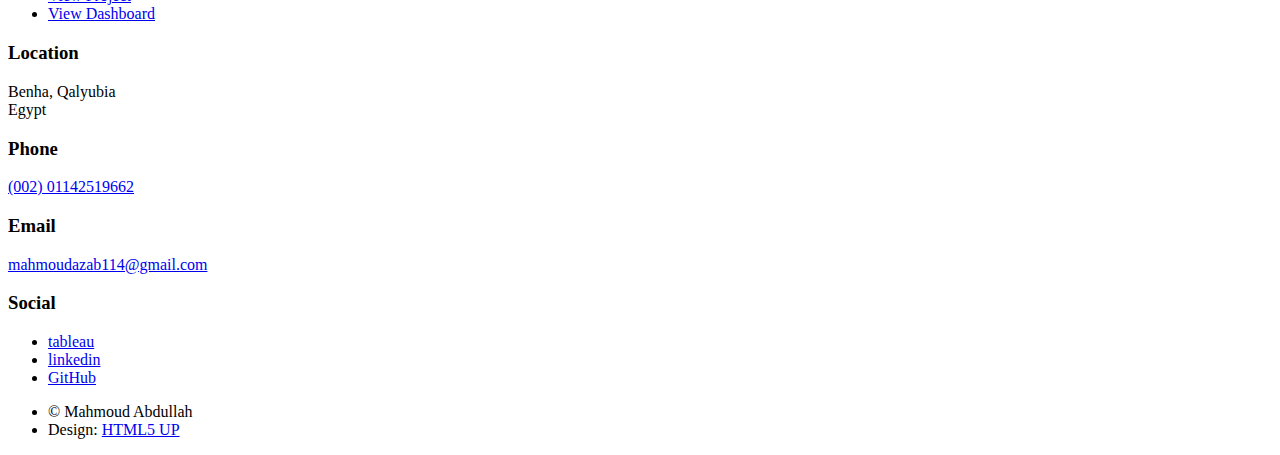
==== commit 57e88661: "Add files via upload" ====
--- a/index.html
+++ b/index.html
@@ -21,7 +21,7 @@
 					<div id="intro">
 						<h1>Mahmoud Abdullah<br />
 						Portfolio</h1>
-						<p>A Juinor Data Analyst Who is specialized in Excel, SQL and Tableau . <a href="https://web.facebook.com/mahmood.azab"></a>  <a href="https://html5up.net"></a><br />
+						<p>A Data Analyst Skilled in Microsoft Office, SQL and Tableau. <a href="https://web.facebook.com/mahmood.azab"></a>  <a href="https://html5up.net"></a><br />
 						 <a href="https://www.linkedin.com/in/mahmoud-abdullah-60a1521b1/">@MahmoudAbdullah</a></p>
 						<ul class="actions">
 							<li><a href="#header" class="button icon solid solo fa-arrow-down scrolly">Continue</a></li>
@@ -49,7 +49,7 @@
 					<div id="main">
 
 						<!-- Featured Post -->
-							<article class="post featured">
+							<article class="posts">
 								<header class="major">
 									<h2><a href="generic.html">Cyclistic Case Study <br />
 									</a></h2>
@@ -57,14 +57,30 @@
 									Where We Take a Close look at The Past Year's Rides From June 2022 till May 2023 <br />
 									To Come up With Insights and Reccomendations For the Company's Future Success .</p>
 								</header>
-								<a href="#" class="image main"><img src="images/23-zillow-group-san-francisco-bike-storage-1-1515514321.jpg" alt="" /></a>
+								<a href="generic.html" class="image main"><img src="images/23-zillow-group-san-francisco-bike-storage-1-1515514321.jpg" alt="" /></a>
 								<ul class="actions special">
-									<li><a href="generic.html" class="button large">View Project</a></li>
+									<li><a href="generic.html" class="button large">Walkthrough Project</a></li>
 								</ul>
 							</article>
 
+							
 							<!-- Featured Post -->
-							<article class="post featured">
+							<article class="posts">
+								<header class="major">
+									<h2><a href="generic_Google_Fibers.html">Google Fibers <br />
+									</a></h2>
+									<p>An End_of_course of Google Business Intelligence Professional Certificate<br />
+									Related to customer service call center which The team needs to understand how often customers again phone customer support after their first inquiry; this will help leaders understand whether the team is able to answer customer questions the first time.<br />
+									</p>
+								</header>
+								<a href="generic_Google_Fibers.html" class="image main"><img src="images/google-fiber3713.jpg" alt="" /></a>
+								<ul class="actions special">
+									<li><a href="generic_Google_Fibers.html" class="button large">Walkthrough Project</a></li>
+								</ul>
+							</article>
+
+							<!-- Featured Post -->
+							<article class="posts">
 								<header class="major">
 									<h2><a href="generic_Bellabeat.html">Bellabeat Case Study <br />
 									</a></h2>
@@ -72,9 +88,9 @@
 									Where We Take a Close look at women's Fitness tracker data from 12/4/2016 till 11/5/2016<br />
 									To Come up With Insights and Reccomendations to reveal more opportunities for growth.</p>
 								</header>
-								<a href="#" class="image main"><img src="images/bellabeat-leaf-urban-silver-8.jpeg" alt="" /></a>
+								<a href="generic_Bellabeat.html" class="image main"><img src="images/bellabeat-leaf-urban-silver-8.jpeg" alt="" /></a>
 								<ul class="actions special">
-									<li><a href="generic_Bellabeat.html" class="button large">View Project</a></li>
+									<li><a href="generic_Bellabeat.html" class="button large">Walkthrough Project</a></li>
 								</ul>
 							</article>
 
@@ -83,14 +99,15 @@
 								<article>
 									<header>
 										
-										<h2><a href="https://github.com/mahmoudazab001/Portfolio_Projects/blob/main/covid_demo.sql">Covid-19 <br />
-											Data Exploration</a></h2>
-									</header>
-									<a href="#" class="image fit"><img src="images/coronavirus-banner.jpg" alt="" /></a>
-									<p>A Data Exploration Demo Of Covid-19 Daily Statistics of The Whole World from March 2020 Till May 2023 .</p>
-									<ul class="actions special">
-										<li><a href="https://github.com/mahmoudazab001/Portfolio_Projects/blob/main/covid_demo.sql" class="button">View Project</a></li>
-										<li><a href="https://public.tableau.com/app/profile/mahmoud.abdullah/viz/Covid19overview_16870053819370/Dashboard1" class="button">View Dashboard</a></li>
+										<h2><a href="https://github.com/mahmoudazab001/Portfolio_Projects/blob/main/covid_demo.sql">CO2 Emission <br />
+											 of cars from year 2000</a></h2>
+									</header>
+									<a href="https://public.tableau.com/app/profile/mahmoud.abdullah/viz/FuelConsumption_17149981002950/Story1" class="image fit"><img src="images/cars-ice-city-winter-road-scaled.webp" alt="" /></a>
+									<p>In The ever Evolving Landscape of Automotive Technology, understanding the intricate dance between Fuel efficiancy, emission and engine design is paramount
+									</p>
+									<ul class="actions special">
+										<li><a href="https://github.com/mahmoudazab001/Portfolio_Projects/blob/main/FuelConsumption.sql" class="button">View Project</a></li>
+										<li><a href="https://public.tableau.com/app/profile/mahmoud.abdullah/viz/FuelConsumption_17149981002950/Story1" class="button">View Dashboard</a></li>
 									</ul>
 								</article>
 								<article>
@@ -109,26 +126,14 @@
 								<article>
 									<header>
 										
-										<h2><a href="https://public.tableau.com/app/profile/mahmoud.abdullah/viz/Airbnbdemo/Dashboard1#1">Airbnb Rentals<br />
-										Chicago, Illinois, United States </a></h2>
-									</header>
-									<a href="#" class="image fit"><img src="images/carousel_Airbnb_Chicago.jpg" alt="" /></a>
-									<p>This is a Tableau Demo project of Airbnb Rentals Of (Chicago, Illinois, United States) where we se the Averege Neighbourhood Prices and location, Type of the Property with their averege price and Yearly Price Overview of the city .</p>
-									<ul class="actions special">
-										<li><a href="https://github.com/mahmoudazab001/Airbnb" class="button">View Project</a></li>
-										<li><a href="https://public.tableau.com/app/profile/mahmoud.abdullah/viz/Airbnbdemo/Dashboard1#1" class="button">View Dashboard</a></li>
-									</ul>
-								</article>
-								<article>
-									<header>
-									
-										<h2><a href="https://github.com/mahmoudazab001/Portfolio_Projects/blob/main/Excel%20Project%20dashboard.xlsx">Bike Sales<br />
-										Excel Dashboard</a></h2>
-									</header>
-									<a href="#" class="image fit"><img src="images/PXL_20221204_204356273-slimC.jpg" alt="" /></a>
-									<p>This is a Dashboard Demo created in Excel which give a better understanding of the included Bike Sales Table, That will help us to know our customers and target new customers .</p>
-									<ul class="actions special">
-										<li><a href="https://github.com/mahmoudazab001/Portfolio_Projects/blob/main/Excel%20Project%20dashboard.xlsx" class="button">View Project</a></li>
+										<h2><a href="https://public.tableau.com/app/profile/mahmoud.abdullah/viz/Airbnbdemo/Dashboard1#1">Maven's Pizza Restaurant<br />
+										</a></h2>
+									</header>
+									<a href="#" class="image fit"><img src="images/delicious-pizza-with-vegetables-arrangement.jpg" alt="" /></a>
+									<p>Maven's Pizza is a Greek-inspired pizza place located in New Jersey, USA. The restaurant is looking for operations improvement, and they think a year worth of data would be helpful for this. </p>
+									<ul class="actions special">
+										<li><a href="https://github.com/mahmoudazab001/Portfolio_Projects/blob/main/pizza_store.sql" class="button">View Project</a></li>
+										<li><a href="https://public.tableau.com/app/profile/mahmoud.abdullah/viz/MavensPizzaRestaurant/Story1?publish=yes" class="button">View Dashboard</a></li>
 									</ul>
 								</article>
 								<article>
@@ -141,9 +146,23 @@
 									<p>This is an (EDA) Project analysing and Exploring Causes of death Data from 1990 till 2019 Regarding all the world with 31 different diseses including metabolic, Behavioral and Environmental Diseases .</p>
 									<ul class="actions special">
 										<li><a href="https://github.com/mahmoudazab001/Portfolio_Projects/blob/main/cause%20of%20death.sql" class="button">View Project</a></li>
-										<li><a href="https://public.tableau.com/app/profile/mahmoud.abdullah/viz/Causesofdeath_16910765452310/Dashboard1" class="button">View Dashboard</a></li>
-									</ul>
-								</article>
+										<li><a href="https://public.tableau.com/app/profile/mahmoud.abdullah/viz/causeofdeath_16920969571130/Dashboard1" class="button">View Dashboard</a></li>
+									</ul>
+								</article>
+								<section class="posts">
+									<article>
+										<header>
+											
+											<h2><a href="https://github.com/mahmoudazab001/Portfolio_Projects/blob/main/covid_demo.sql">Covid-19 <br />
+												Data Exploration</a></h2>
+										</header>
+										<a href="#" class="image fit"><img src="images/coronavirus-banner.jpg" alt="" /></a>
+										<p>A Data Exploration Demo Of Covid-19 Daily Statistics of The Whole World from March 2020 Till May 2023 .</p>
+										<ul class="actions special">
+											<li><a href="https://github.com/mahmoudazab001/Portfolio_Projects/blob/main/covid_demo.sql" class="button">View Project</a></li>
+											<li><a href="https://public.tableau.com/app/profile/mahmoud.abdullah/viz/Covid19overview_16870053819370/Dashboard1" class="button">View Dashboard</a></li>
+										</ul>
+									</article>
 								<article>
 									<header>
 										
@@ -160,9 +179,9 @@
 							<footer>
 								<div class="pagination">
 									<!--<a href="#" class="previous">Prev</a>-->
-									<a href="#" class="page active">1</a>
-									<a href="#" class="page">2</a>
-									<a href="#" class="page">3</a>
+									<a href="#" class="page active"></a>
+									<a href="#" class="page"></a>
+									<a href="#" class="page"></a>
 							
 								</div>
 							</footer>
